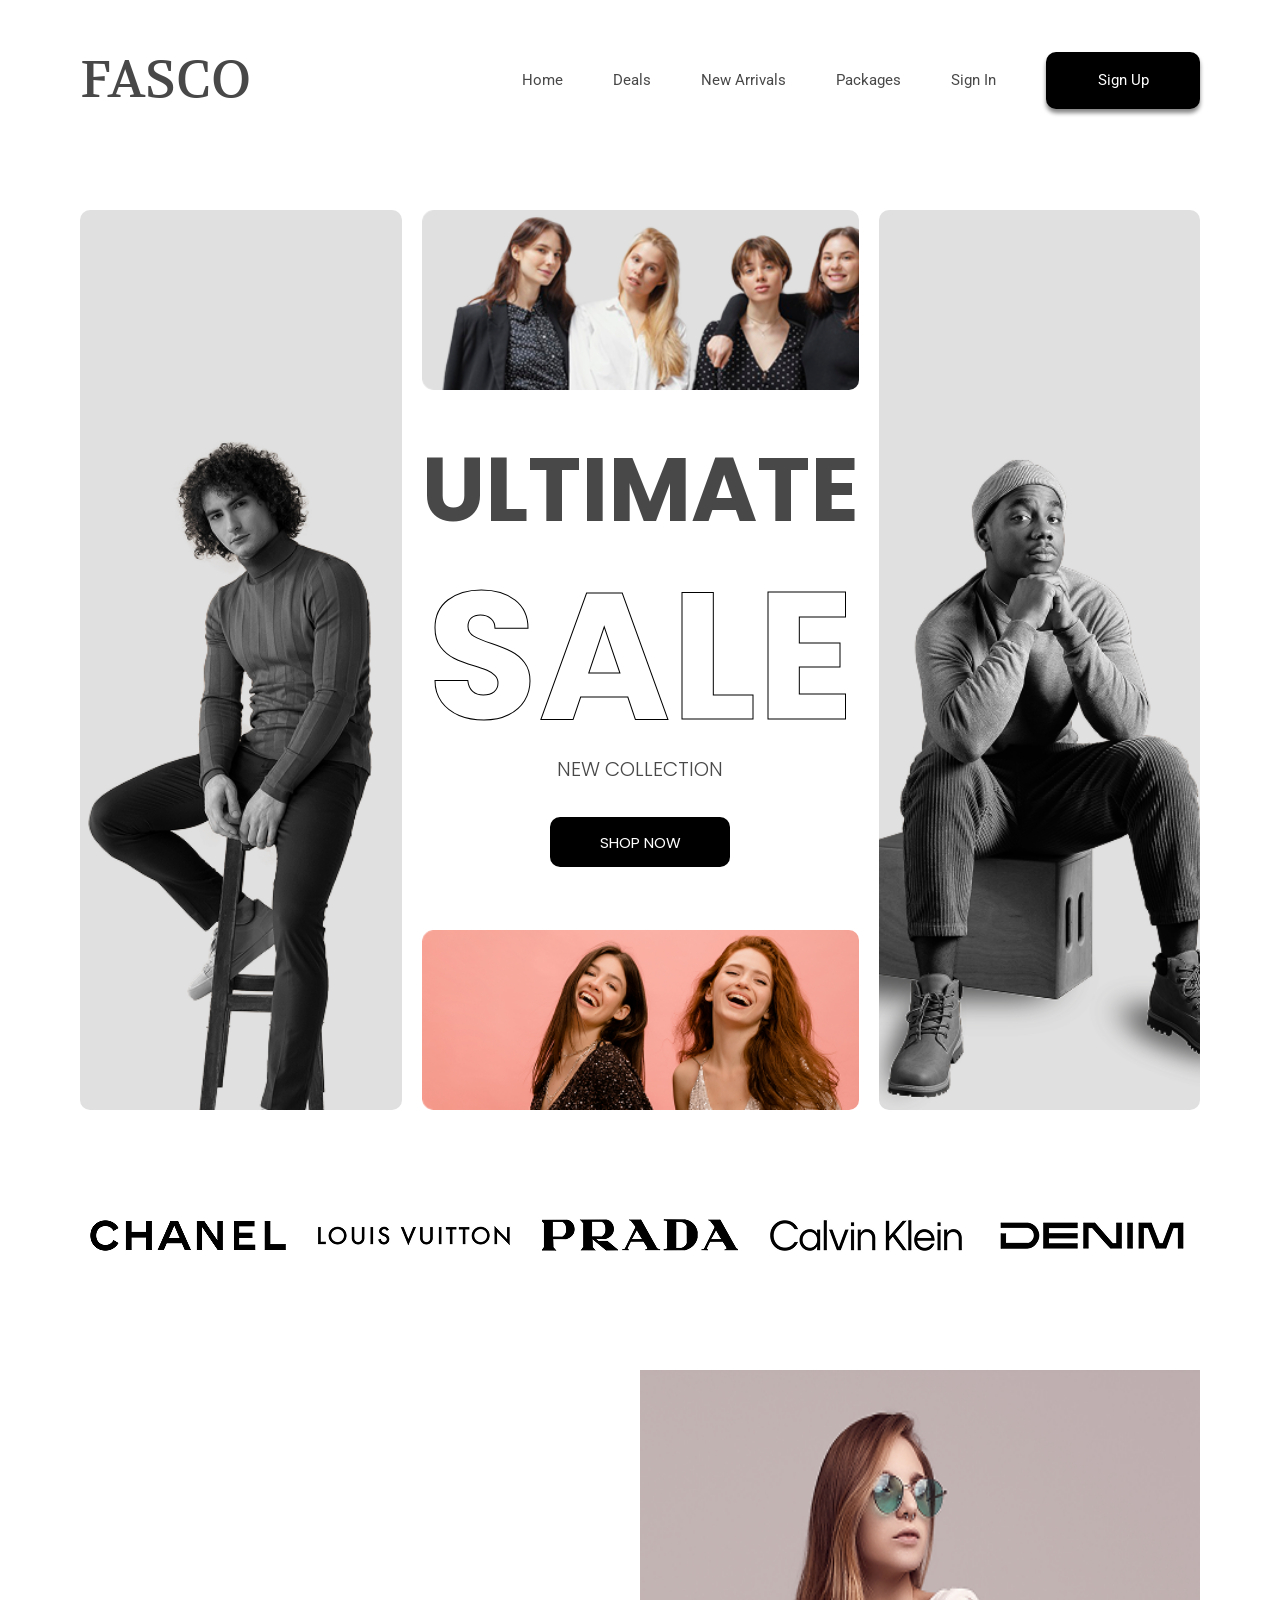
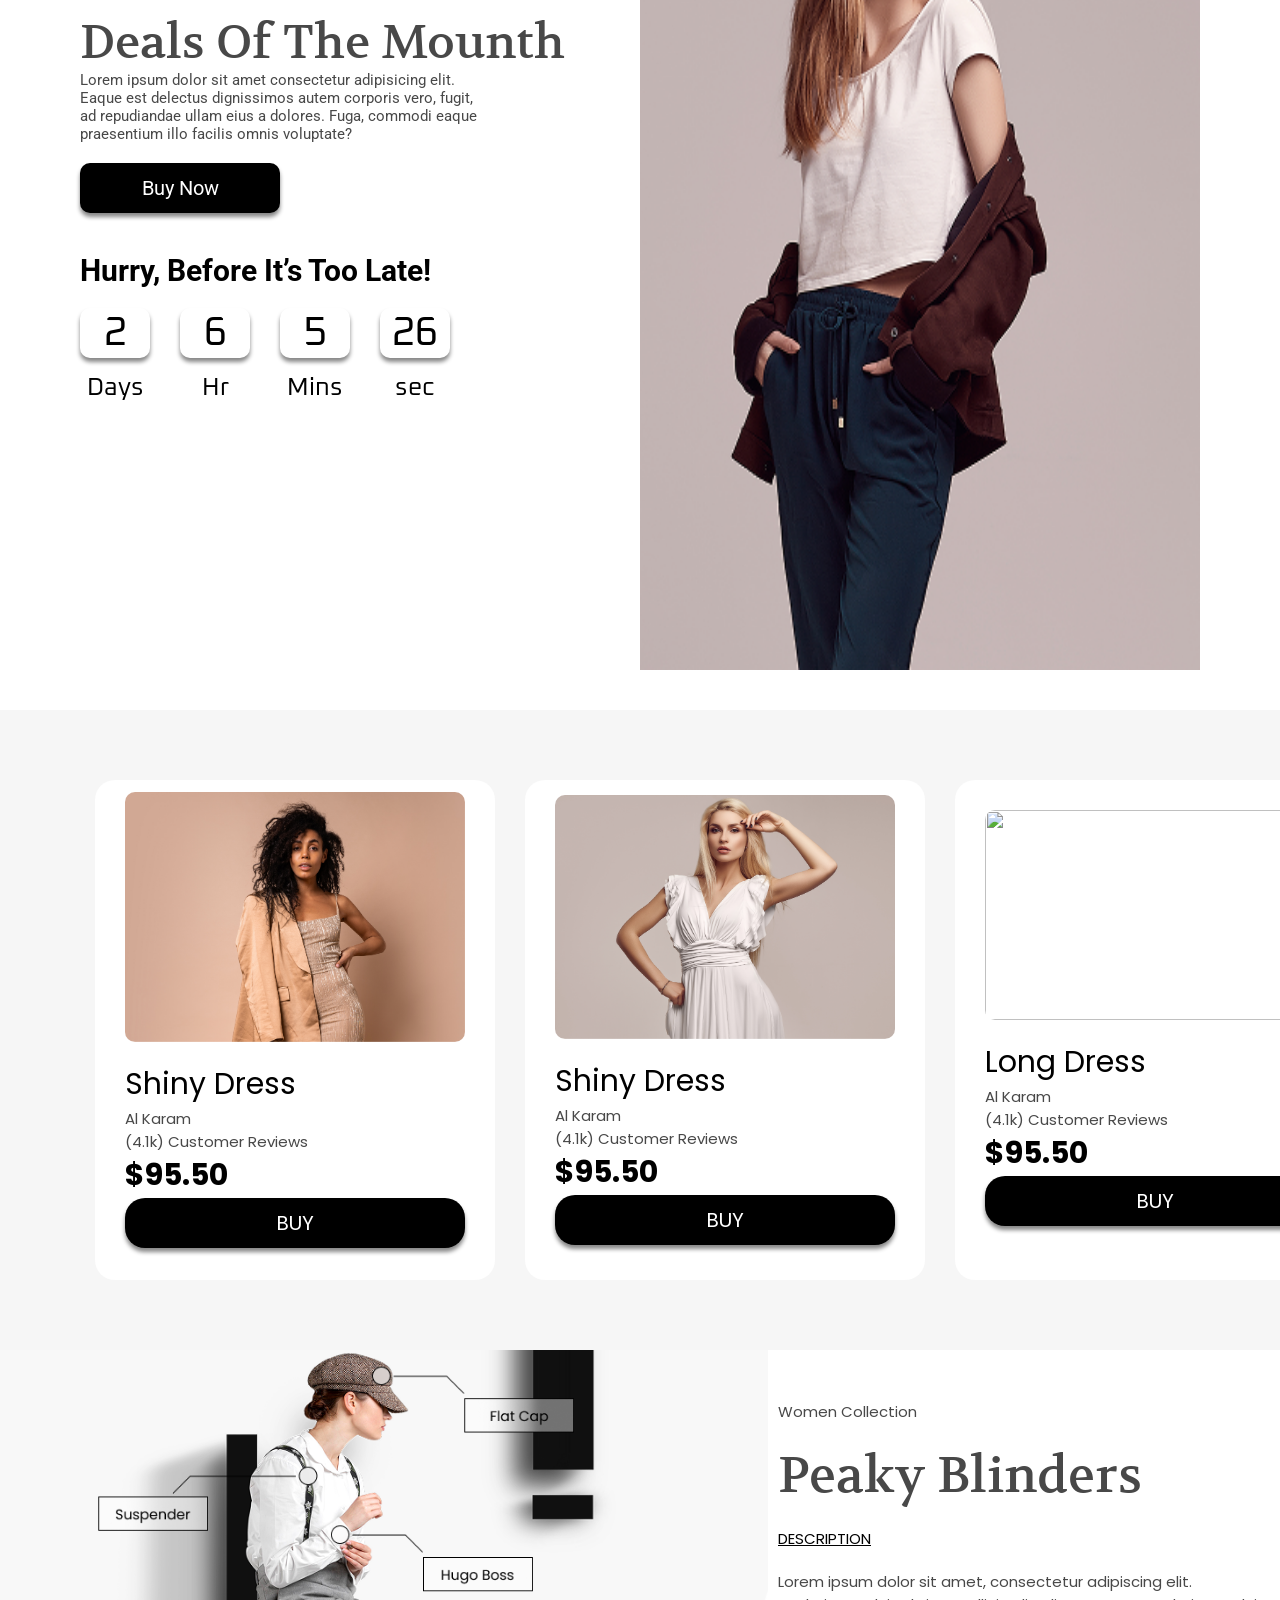
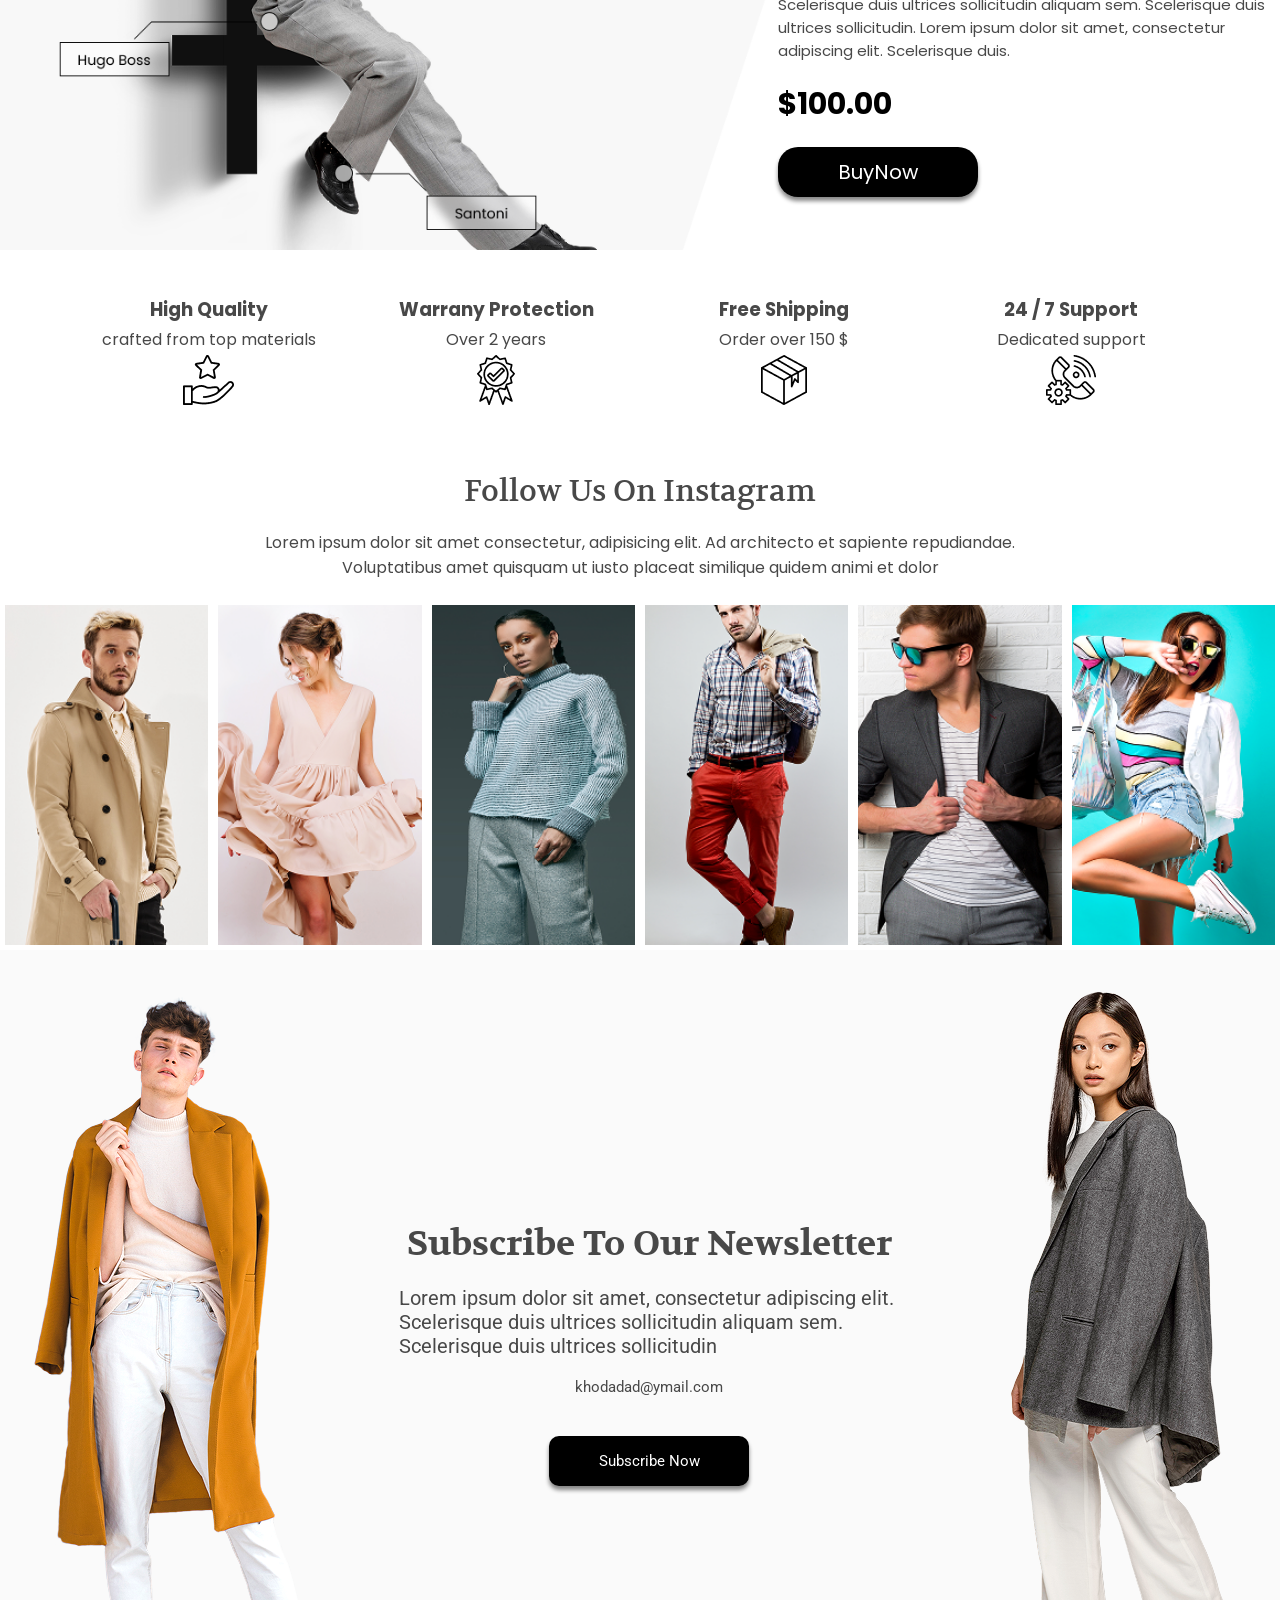
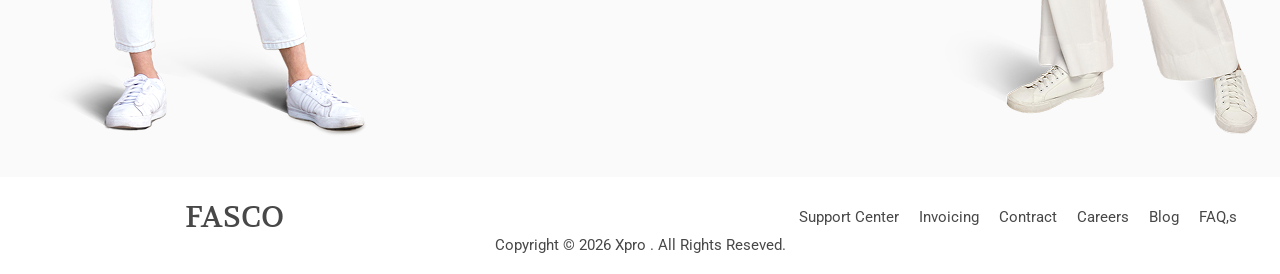
==== index.html @ bd31faf4 "Initial commit" ====
<!doctype html>
<html lang="en">
  <head>
    <meta charset="UTF-8" />
    <meta name="viewport" content="width=device-width, initial-scale=1.0" />
    <title>FASCO</title>
    <link rel="Icon" href="/img/icon/icon.png">
    <link rel="preconnect" href="https://fonts.googleapis.com" />
    <link rel="preconnect" href="https://fonts.gstatic.com" crossorigin />
    <link
      href="https://fonts.googleapis.com/css2?family=Volkhov:ital,wght@0,400;0,700;1,400;1,700&display=swap"
      rel="stylesheet"
    />
    <link rel="preconnect" href="https://fonts.googleapis.com" />
    <link rel="preconnect" href="https://fonts.gstatic.com" crossorigin />
    <link
      href="https://fonts.googleapis.com/css2?family=Roboto:ital,wght@0,100..900;1,100..900&family=Volkhov:ital,wght@0,400;0,700;1,400;1,700&display=swap"
      rel="stylesheet"
    />
    <link rel="preconnect" href="https://fonts.googleapis.com" />
    <link rel="preconnect" href="https://fonts.gstatic.com" crossorigin />
    <link
      href="https://fonts.googleapis.com/css2?family=Poppins:ital,wght@0,100;0,200;0,300;0,400;0,500;0,600;0,700;0,800;0,900;1,100;1,200;1,300;1,400;1,500;1,600;1,700;1,800;1,900&family=Roboto:ital,wght@0,100..900;1,100..900&family=Volkhov:ital,wght@0,400;0,700;1,400;1,700&display=swap"
      rel="stylesheet"
    />
    <link rel="preconnect" href="https://fonts.googleapis.com" />
    <link rel="preconnect" href="https://fonts.gstatic.com" crossorigin />
    <link
      href="https://fonts.googleapis.com/css2?family=Oxanium:wght@200..800&family=Poppins:ital,wght@0,100;0,200;0,300;0,400;0,500;0,600;0,700;0,800;0,900;1,100;1,200;1,300;1,400;1,500;1,600;1,700;1,800;1,900&family=Roboto:ital,wght@0,100..900;1,100..900&family=Volkhov:ital,wght@0,400;0,700;1,400;1,700&display=swap"
      rel="stylesheet"
    />
    <link rel="stylesheet" href="css/style.css" />
    <link rel="stylesheet" href="css/Respansive.css">
  </head>

  <body>
    <header class="Head-Top">
      <div class="icon-Text"><h2>FASCO</h2></div>

      <nav class="Menu">
       <ul>
         <li><a href="">Home</a></li>
         <li><a href="">Deals</a></li>
         <li><a href="">New Arrivals</a></li>
         <li><a href="">Packages</a></li>
         <li><a href="Login/SignIn.html">Sign In</a></li>
         <li><button class="Bt-Menu"><a href="Login/SignUp.html">Sign Up</a></button></li>
        </ul>
      </nav>
    </header>
    <!-- /////////////////end Header////////////// -->

    <section class="Collection">
      <div class="Item-1"></div>

      <div class="Item-2">
        <div class="pic-Collection-1"></div>
        <div class="Text-col">
          <h1>ultimate</h1>
          <h2>sale</h2>
          <h4>new collection</h4>
          <button class="bt-col"><a href="">shop now</a></button>
        </div>
        <div class="pic-Collection-2"></div>
      </div>
      <div class="Item-3"></div>
    </section>
    <!-- ///////////////////////end sec1/////////////////////////////// -->

    <section class="Branding">
      <div><img src="img/Picture/Branding/Branding(1).png" alt="" /></div>
      <div><img src="img/Picture/Branding/Branding(2).png" alt="" /></div>
      <div><img src="img/Picture/Branding/Branding(3).png" alt="" /></div>
      <div><img src="img/Picture/Branding/Branding(4).png" alt="" /></div>
      <div><img src="img/Picture/Branding/Branding(5).png" alt="" /></div>
    </section>
    <!-- /////////////////////////sec2//////////////////////////////////////////// -->

    <section class="Delay">
      <div class="Text-Sec3">
        <h3>Deals Of the mounth</h3>
        <p>
          Lorem ipsum dolor sit amet consectetur adipisicing elit. Eaque est
          delectus dignissimos autem corporis vero, fugit, ad repudiandae ullam
          eius a dolores. Fuga, commodi eaque praesentium illo facilis omnis
          voluptate?
        </p>
        <button><a href="">buy now</a></button>
        <!-- ///////////////////////// -->
        <div class="Free-shope">
          <h4>Hurry, Before It’s Too Late!</h4>
          <!-- ///////////////////////////////// -->
          <div class="number">
            <div class="time-box">
              <div class="value" id="days">02</div>
              <span class="lable">Days</span>
            </div>
            <!-- ////////////////////////////////// -->
            <div class="time-box">
              <div class="value" id="hours">06</div>
              <span class="lable">Hr</span>
            </div>
            <!-- ////////////////////////////////// -->
            <div class="time-box">
              <div class="value" id="minutes">05</div>
              <span class="lable">Mins</span>
            </div>
            <!-- ////////////////////////////////// -->
            <div class="time-box">
              <div class="value" id="seconds">30</div>
              <span class="lable">sec</span>
            </div>
            <!-- ///////////////////////////////// -->
          </div>
        </div>
      </div>
  <div class="slider">
        <figure>
            <img src="img/Picture/slider/slider1.png" alt="">
            <figcaption>30% OFF</figcaption>
        </figure>
        <figure>
            <img src="img/Picture/slider/slider2.png" alt="">
            <figcaption>35% OFF</figcaption>
        </figure>
        <figure>
            <img src="img/Picture/slider/slider3.png" alt="">
            <figcaption>25% OFF</figcaption>
        </figure>
    </div>
      </div>
    </section>

    <!-- ////////////////////////////end sec3/////////////////////// -->

    <div class="container">
      <div class="scroll">
        <figure class="card">
          <img src="img/Picture/container-pic/Images (1).png" alt="">
          <figcaption>
            <p>Shiny Dress</p>
            <span>Al Karam</span>
            <span>(4.1k) Customer Reviews</span>
            <h5>$95.50</h5>
            <button class="Bt-card">BUY</button>
          </figcaption>
        </figure>

        <figure class="card">
          <img src="img/Picture/container-pic/Images (2).png" alt="">
          <figcaption>
            <p>Shiny Dress</p>
            <span>Al Karam</span>
            <span>(4.1k) Customer Reviews</span>
            <h5>$95.50</h5>
            <button class="Bt-card">BUY</button>
          </figcaption>
        </figure>

        <figure class="card">
          <img src="img/Picture/container-pic/Images (3).png" alt="">
          <figcaption>
            <p>Long Dress</p>
            <span>Al Karam</span>
            <span>(4.1k) Customer Reviews</span>
            <h5>$95.50</h5>
            <button class="Bt-card">BUY</button>
          </figcaption>
        </figure>

        <figure class="card">
          <img src="img/Picture/container-pic/Images (4).png" alt="">
          <figcaption>
            <p>White Dress</p>
            <span>Al Karam</span>
            <span>(4.1k) Customer Reviews</span>
            <h5>$95.50</h5>
            <button class="Bt-card">BUY</button>
          </figcaption>
        </figure>

        <figure class="card">
          <img src="img/Picture/container-pic/Images (5).png" alt="">
          <figcaption>
            <p>Colorful Dress</p>
            <span>Al Karam</span>
            <span>(4.1k) Customer Reviews</span>
            <h5>$95.50</h5>
            <button class="Bt-card">BUY</button>
          </figcaption>
        </figure>

        <figure class="card">
          <img src="img/Picture/container-pic/Images (6).png" alt="">
          <figcaption>
            <p>Shiny Dress</p>
            <span>Al Karam</span>
            <span>(4.1k) Customer Reviews</span>
            <h5>$95.50</h5>
            <button class="Bt-card">BUY</button>  
          </figcaption>
        </figure>
        
      </div>      
    </div>
    <!-- //////////////////////////endsec4/////////////////////// -->
     <section class="Women-Collection">
      <figure><img src="img/Picture/Women-Collection/Peaky Blinders.png" alt=""></figure>
      <div>
        <p>Women Collection</p>
        <h3>Peaky Blinders</h3>
        <a href="">DESCRIPTION</a>
        <p>Lorem ipsum dolor sit amet, consectetur adipiscing elit. Scelerisque duis ultrices sollicitudin aliquam sem. Scelerisque duis ultrices sollicitudin. Lorem ipsum dolor sit amet, consectetur adipiscing elit. Scelerisque duis.</p>
        <h5>$100.00</h5>
        <button class="Bt-woman">BuyNow</button>
      </div>
     </section>
     <!-- ////////////////////////////////////////sec5//////////////////// -->
      <section class="Trust-Collection">
        <div>
          <h3>High Quality</h3>
          <span>crafted from top materials</span>
          <img src="img/Picture/Trust-Collection/icon (1).png" alt="">
        </div>

        <div>
          <h3>Warrany Protection</h3>
          <span>Over 2 years</span>
          <img src="img/Picture/Trust-Collection/icon (2).png" alt="">
        </div>
        
        <div>
          <h3>Free Shipping</h3>
          <span>Order over 150 $</span>
          <img src="img/Picture/Trust-Collection/img (3).png" alt="">
        </div>

        <div>
          <h3>24 / 7 Support</h3>
          <span>Dedicated support</span>
          <img src="img/Picture/Trust-Collection/img (4).png" alt="">
        </div>        
      </section>
    <!-- sec5//////////////////////////////////// -->
     
       <section class="Follow-US">
       <div class="Text">
        <h3>Follow Us On Instagram</h3>
        <p>Lorem ipsum dolor sit amet consectetur, adipisicing elit. Ad architecto et sapiente repudiandae. 
          Voluptatibus amet quisquam ut iusto placeat similique quidem animi et dolor</p>
       </div>
       <div class="slider">
        <figure><img src="img/Picture/Slider-Follow/image-1.png" alt=""></figure>
        <figure><img src="img/Picture/Slider-Follow/image-2.png" alt=""></figure>
        <figure><img src="img/Picture/Slider-Follow/image-3.png" alt=""></figure>
        <figure><img src="img/Picture/Slider-Follow/image-4.png" alt=""></figure>
        <figure><img src="img/Picture/Slider-Follow/image-5.png" alt=""></figure>
        <figure><img src="img/Picture/Slider-Follow/image-6.png" alt=""></figure>
       </div>
    </section>
    <!-- //////////////////////////////////////////////////////////////////////////////////////////////////// -->
     
      <div class="Subscribe">
        <figure><img src="img/Picture/Subscribe/image 2.png" alt=""></figure>
        <div class="text-center">
        <div class="text-sub">
          <h3>Subscribe To Our Newsletter</h3>
          <p>Lorem ipsum dolor sit amet, consectetur adipiscing elit. Scelerisque duis ultrices sollicitudin aliquam sem. Scelerisque duis ultrices sollicitudin </p>
          <span>khodadad@ymail.com</span>
          <button class="Bt-Sub"><a href="https://www.youtube.com">Subscribe Now</a></button>
        </div>
      </div>
      <figure><img src="img/Picture/Subscribe/image 3.png" alt=""></figure>
     </div>
     <footer>
      <div class="logo-li">
        <h3>FASCO</h3>
        <ul>
          <a href="">Support Center</a>
          <a href="">Invoicing</a>
          <a href="">Contract</a>
          <a href="">Careers</a>
          <a href="">Blog</a>
          <a href="">FAQ,s</a>
        </ul>
      </div>

      <div class="copy-right"><span>Copyright © 2026 Xpro . All Rights Reseved.</span></div>
     </footer>
  </body>
  <script src="js/style.js"></script>
</html>
---- css/style.css ----
* {
  margin: 0;
  padding: 0;
  box-sizing: border-box;
}
:root {
  --black-color: #000000;
  --gray-color: #484848;
  --gray-color-light: #48484852;
  --white-color: #ffff;
  --whiteDark-color: #fafafa;
  --BlueLighter-Color: #5b86e5;
}
body {
  width: 100%;
  height:100vh;
  animation: show 1s forwards;
}
.Head-Top {
  width: 100%;
  height: 100px;
  display: flex;
  justify-content: center;
  align-items: center;
  padding: 80px 80px;
  opacity: 0;
  animation: show 1s forwards;
  > .icon-Text {
    width: 30%;
    height: 100%;
    display: flex;
    justify-content: flex-start;
    align-items: center;
    > h2 {
      font-family: Volkhov;
      color: var(--gray-color);
      font-size: 52px;
      font-weight: lighter;
    }
  }

  > .Menu {
    width: 70%;
    height: 100%;
    display: flex;
    justify-content: flex-end;
    align-items: center;
    > ul {
      display: flex;
      justify-content: center;
      align-items: center;
      gap: 50px;
      li {
        list-style: none;
        > a {
          text-decoration: none;
          font-family: Roboto;
          color: var(--gray-color);
          text-transform: capitalize;
          font-size: 15px;
          transition: 0.4s;
          &:hover {
            color: var(--black-color);
          }
        }

        .Bt-Menu {
          width: 154px;
          height: 57px;
          border-radius: 10px;
          background-color: var(--black-color);
          color: var(--white-color);
          border: none;
          box-shadow: 0 4px 4px 0 rgba(0, 0, 0, 0.479);
          transition: 0.4s;
          cursor: pointer;
          &:hover {
            transform: translateY(-5px);
          }
          > a {
            font-family: Roboto;
            font-size: 15px;
            text-decoration: none;
            color: var(--white-color);
            text-transform: capitalize;
          }
        }
      }
    }
  }
}
/* ///////////////////////End Header /////////////////////// */
.Collection {
  width: 100%;
  height: 100%;
  display: grid;
  grid-template-columns: 1fr 1.3fr 1fr;
  padding: 0 80px;
  margin: 50px 0;
  gap: 20px;

  > .Item-1 {
    width: 100%;
    height: 100%;
    border-radius: 10px;
    background-image: url(/img/Picture/Collection/image\ 277.png);
    background-position: center;
    background-repeat: no-repeat;
    background-size: cover;
  }
  /* /////////////////// */
  > .Item-2 {
    display: flex;
    justify-content: space-between;
    align-items: center;
    flex-direction: column;
    width: 100%;
    height: 100%;
    > .pic-Collection-1 {
      width: 100%;
      height: 20%;
      border-radius: 10px;
      background-image: url(/img/Picture/Collection/image\ 276.png);
      background-size: cover;
      background-repeat: no-repeat;
    }
    > .Text-col {
      width: 100%;
      height: 60%;
      text-transform: uppercase;
      font-family: Poppins;
      display: flex;
      justify-content: space-evenly;
      align-items: center;
      flex-direction: column;

      > h1 {
        font-size: 90px;
        color: var(--gray-color);
      }
      > h2 {
        font-size: 180px;
        color: transparent;
        -webkit-text-stroke: 1px var(--black-color);
        text-decoration: none;
        margin: -70px 0;
      }
      > h4 {
        font-size: 20px;
        color: var(--gray-color);
        font-weight: 300;
      }

      > .bt-col {
        width: 180px;
        height: 50px;
        border-radius: 10px;
        background-color: var(--black-color);
        border: none;
        margin-bottom: 30px;
        cursor: pointer;
        transition: 0.4s;
        &:hover {
          transform: translateY(-5px);
        }

        > a {
          text-decoration: none;
          color: var(--white-color);
          font-family: Poppins;
          text-transform: uppercase;
          font-size: 15px;
        }
      }
    }
    > .pic-Collection-2 {
      width: 100%;
      height: 20%;
      border-radius: 10px;
      background-image: url(/img/Picture/Collection/image\ 279.png);
      background-size: cover;
      background-repeat: no-repeat;
    }
  }
  /* ////////////// */
  > .Item-3 {
    width: 100%;
    height: 100%;
    border-radius: 10px;
    background-image: url(/img/Picture/Collection/image\ 278.png);
    background-position: center;
    background-repeat: no-repeat;
    background-size: cover;
    background-attachment: fixed;
  }
}
/* ///////////////end sec1 ////////////////////// */

.Branding {
  width: 100%;
  height: 150px;
  display: flex;
  justify-content: space-between;
  align-items: center;
  gap: 10px;
  padding: 0 80px;
  margin: 50px 0;
  > div {
    width: 100%;
    height: 100px;
    display: flex;
    justify-content: center;
    align-items: center;
    overflow: hidden;
    border-radius: 10px;
    transition: 0.4s;
    &:hover {
      transform: translateY(-10px);
    }
    > img {
      object-fit: cover;
    }
  }
}
/* /////////////////////swc2/////////////////////// */
.Delay {
  width: 100%;
  height: 100vh;
  padding: 0 80px;
  margin: 50px 0;
  display: grid;
  grid-template-columns: 1fr 1fr;
  > .Text-Sec3 {
    display: flex;
    flex-direction: column;
    justify-content: center;
    align-items: flex-start;
    > h3 {
      font-family: Volkhov;
      font-size: 47px;
      font-weight: lighter;
      color: var(--gray-color);
      text-transform: capitalize;
    }
    > p {
      font-family: Roboto;
      font-size: 15px;
      color: var(--gray-color);
      width: 400px;
    }
    > button {
      width: 200px;
      height: 50px;
      background-color: var(--black-color);
      border-radius: 10px;
      box-shadow: 0 4px 4px rgba(0, 0, 0, 0.473);
      border: none;
      margin: 20px 0;
      transition: 0.4s;
      cursor: pointer;
      &:hover {
        transform: translateY(-5px);
      }
      > a {
        color: white;
        text-decoration: none;
        font-family: Roboto;
        font-size: 20px;
        text-transform: capitalize;
      }
    }
    > .Free-shope {
      > h4 {
        font-family: Roboto;
        font-size: 30px;
        margin: 20px 0;
        font-weight: bold;
      }
      > .number {
        width: 100%;
        height: 100px;
        display: flex;
        justify-content: flex-start;
        align-items: center;
        gap: 30px;
        > .time-box {
          text-align: center;
          font-size: 40px;
          font-family: Oxanium;
          > .value {
            width: 70px;
            height: 50px;
            box-shadow: 0 4px 4px rgba(0, 0, 0, 0.473);
            border-radius: 10px;
          }
          > .lable {
            font-size: 25px;
          }
        }
      }
    }
  }

  /* //////////////////////////////////// */
  > .slider {
    width: 100%;
    height: 100%;
    margin: 100px auto;
    position: relative;
    overflow: hidden;
    margin: 10px 0;
    
    > figure {
      width: 100%;
      height: 100%;
      position: absolute;
      overflow: hidden;
      &:nth-of-type(1) {
        animation: img1 linear infinite 15s;
      }
      &:nth-of-type(2) {
        animation: img2 linear infinite 15s;
      }
      &:nth-of-type(3) {
        animation: img3 linear infinite 15s;
      }
      > img {
        width: 100%;
        height: 100%;
        object-fit: unset;
      }
      > figcaption {
        width: 100%;
        height: 100%;
        top: 0;
        position: absolute;
        color: var(--white-color);
        background-color: var(--gray-color-light);
        font-family: Arial, "Helvetica Neue", Helvetica, sans-serif;
        text-transform: capitalize;
        font-size: 100px;
        display: flex;
        justify-content: center;
        align-items: center;
        transition: 1s all;
        opacity: 0;
        &:hover{
          opacity: 1;
        }
      }
    }
  }
}
/* ////////////////////////////////endsec3///////////////////////////////// */

.container {
  width: 100%;
  background-color: rgba(245, 245, 245, 0.849);
  overflow: hidden;
  padding: 20px 0;
  .scroll {
    display: flex;
    width: max-content;
    animation: scroll 15s linear infinite alternate;
    padding: 0 80px;
    margin: 50px 0;
    &:hover {
      animation-play-state: paused;
    }
    > .card {
      width: 400px;
      height: 500px;
      background-color: var(--white-color);
      color: var(--white-color);
      border-radius: 20px;
      font-size: 25px;
      margin: 0 15px;
      display: flex;
      justify-content: center;
      align-items: center;
      flex-direction: column;
      overflow: hidden;
      padding: 30px;
      transition: 0.4s;
      &:hover {
        transform:scale(1.08);
      }

      > img {
        object-fit: cover;
        width: 100%;
        height: 100%;
        border-radius: 10px;
        cursor: pointer;
      }
      > figcaption {
        width: 100%;
        height: 100%;
        left: 0;
        bottom: 0px;
        color: var(--black-color);
        font-family: Arial, "Helvetica Neue", Helvetica, sans-serif;
        text-transform: capitalize;
        font-size: 20px;
        transition: 1s all;
        padding: 20px 0;
        font-family: Poppins;
        display: flex;
        flex-direction: column;
        > span {
          font-size: 15px;
          color: var(--gray-color);
        }
        > p {
          font-weight: 400;
          font-size: 30px;
        }
        > h5 {
          font-size: 30px;
        }
        > .Bt-card {
          width: 100%;
          height: 50px;
          padding: 20px 0;
          display: flex;
          justify-content: center;
          align-items: center;
          text-align: center;
          background-color: var(--black-color);
          color: var(--white-color);
          border-radius: 20px;
          font-family: Poppins;
          font-size: 20px;
          cursor: pointer;
          border: none;
          box-shadow: 0 4px 4px rgba(0, 0, 0, 0.473);
          transition: 0.4s;
          &:hover {
            transform: translateY(-5px);
          }
        }
      }
    }
  }
}
/* ///////////////////////end sec4///////////////////// */

.Women-Collection {
  width: 100%;
  height: 500px;
  display: flex;
  justify-content: center;
  align-items: center;
  flex-direction: row;
  > figure {
    width: 60%;
    height: 100%;
    overflow: hidden;
    > img {
      object-fit: cover;
      width: 100%;
      height: 100%;
    }
  }
  > div {
    width: 40%;
    height: 100%;
    font-family: Poppins;
    padding: 50px 10px;
    display: flex;
    justify-content: flex-start;
    align-items: flex-start;
    flex-direction: column;
    gap: 20px;
    > p {
      font-size: 15px;
      color: var(--gray-color);
    }
    > h3 {
      font-family: Volkhov;
      font-size: 50px;
      color: var(--gray-color);
      font-weight: 400;
    }
    > a {
      font-size: 15px;
      color: var(--black-color);
    }
    > h5 {
      font-size: 30px;
    }
    > .Bt-woman {
      width: 200px;
      height: 50px;
      padding: 20px 0;
      display: flex;
      justify-content: center;
      align-items: center;
      text-align: center;
      background-color: var(--black-color);
      color: var(--white-color);
      border-radius: 20px;
      font-family: Poppins;
      font-size: 20px;
      cursor: pointer;
      border: none;
      box-shadow: 0 4px 4px rgba(0, 0, 0, 0.473);
      transition: 0.4s;
      &:hover {
        transform: translateY(-5px);
      }
    }
  }
}
/* ////////////////////sec5/////////////////////// */
.Trust-Collection {
  width: 100%;
  height: 100px;
  padding: 0 80px;
  margin: 50px 0;
  display: flex;
  justify-content: center;
  align-items: center;
  gap: 30px;

  > div {
    width: 100%;
    height: 100%;
    display: flex;
    justify-content: center;
    align-items: center;
    flex-direction: column;
    gap: 3px;
    font-family: Poppins;
    color: var(--gray-color);
  }
}
/* //////////////////////endsec6/////////////////// */
.Follow-US {
  width: 100%;
  height: 500px;
  display: flex;
  flex-direction: column;
  display: flex;
  justify-content: center;
  align-items: center;
  overflow: hidden;
  > .Text {
    width: 100%;
    height: 30%;
    display: flex;
    justify-content: center;
    align-items: center;
    flex-direction: column;
    font-family: Poppins;
    color: var(--gray-color);
    gap: 20px;
    > h3 {
      font-size: 30px;
      font-weight: 400;
      font-family: Volkhov;
    }
    > p {
      width: 800px;
      text-align: center;
    }
  }
  > .slider {
    width: 100%;
    height: 70%;
    display: flex;
    justify-content: center;
    align-items: center;

    > figure {
      width: 100%;
      height: 100%;
      padding: 5px;
      border-radius: 10px;
      overflow: hidden;
      > img {
        object-fit: cover;
        width: 100%;
        height: 100%;
        transition: 0.4s ease-in-out;
        &:hover {
          scale: 1.1;
        }
      }
    }
  }
}
/* /////////////////////////////////////////////// */

.Subscribe {
  width: 100%;
  height: auto;
  background-color: var(--whiteDark-color);
  display: grid;
  grid-template-columns: 0.5fr 1.3fr 0.5fr;
  padding: 40px 20px;
  
    
  > figure {
    width: 100%;
    height: 100%;
    display: flex;
    justify-content: center;
    align-items: center;

    img {
      object-fit: cover;
    }
  }
  > .text-center {
    width: 100%;
    height: 100%;
    display: flex;
    justify-content: center;
    align-items: center;
    flex-direction: column;
    .text-sub {
      width: 100%;
      height: auto;
      display: flex;
      justify-content: center;
      align-items: center;
      flex-direction: column;
      gap: 20px;
      color: var(--gray-color);
      > h3 {
        font-family: Volkhov;
        font-size: 35px;
      }
      > p {
        font-size: 20px;
        font-family: Roboto;
        width: 500px;
        text-align: left;
      }
      > span {
        font-family: Roboto;
        font-size: 15px;
      }
      > .Bt-Sub {
        width: 200px;
        height: 50px;
        background-color: var(--black-color);
        border-radius: 10px;
        box-shadow: 0 4px 4px rgba(0, 0, 0, 0.473);
        border: none;
        margin: 20px 0;
        transition: 0.4s;
        cursor: pointer;
        &:hover {
          transform: translateY(-5px);
        }
        > a {
          color: white;
          text-decoration: none;
          font-family: Roboto;
          font-size: 15px;
          text-transform: capitalize;
        }
      }
    }
  }
}
footer {
    width:100%;
    height:auto;
    padding:20px 0;
  > .logo-li {
    width: 100%;
    height: 50%;
    display: flex;
    justify-content: space-evenly;
    align-items: center;
    > h3 {
      width: 30%;
      height: 100%;
      font-family: Volkhov;
      color: var(--gray-color);
      font-size: 30px;
      font-weight: lighter;
      display: flex;
      justify-content: center;
      align-items: center;
    }
    ul {
      width: 60%;
      height: 100%;
      display: flex;
      justify-content: flex-end;
      align-items: center;
      gap: 20px;
      > a {
        text-decoration: none;
        color: var(--gray-color);
        font-family: Roboto;
        font-size: 15px;
        transition: 0.4s;
        &:hover {
          color: var(--black-color);
        }
      }
    }
  }
  > .copy-right {
    width: 100%;
    height: 50%;
    display: flex;
    justify-content: center;
    align-items: center;
    font-family: Roboto;
    font-size: 15px;
    color: var(--gray-color);
  }
}

/* animation////////////////////////////////// */

@keyframes img1 {
  0%,
  31% {
    left: 0;
  }
  35% {
    left: 100%;
  }
  35.0000000001%,
  96% {
    left: -100%;
  }
  100% {
    left: 0%;
  }
}

@keyframes img2 {
  0%,
  31% {
    left: -100%;
  }
  35%,
  64% {
    left: 0;
  }
  68% {
    left: 100%;
  }
  68.00000001%,
  100% {
    left: -100%;
  }
}

@keyframes img3 {
  0%,
  64% {
    left: -100%;
  }
  68%,
  96% {
    left: 0%;
  }
  100% {
    left: 100%;
  }
}

@keyframes show {
  from {
    opacity: 0;
    transform: translateY(20px);
  }
  to {
    opacity: 1;
    transform: translateY(0);
  }
}
/* ///////////////////// */
@keyframes scroll {
  0% {
    transform: translateX(0);
  }
  100% {
    transform: translateX(-50%);
  }
}
/* ////////////////////////////////////////////////////////////////////////////////////////////////////////// */
/* /SignIn/ */
.box-sign-in {
  width: 100%;
  height: 100vh;
  background-color: var(--white-color);
  display: flex;
  justify-content: center;
  align-items: center;
  padding: 50px;
  > .SignIn {
    width:100%;
    height:100%;
    background-color: var(--whiteDark-color);
    box-shadow: 0 4px 4px 2px var(--gray-color);
    border-radius: 20px;
    overflow: hidden;
    display: flex;
    flex-direction: row;
    justify-content: space-between;
    align-items: center;
    > .picture {
      width: 45%;
      height: 100%;
      background-image: url(/img/Picture/Login/image/Sign-In.jpg);
      background-position: top;
      background-repeat: no-repeat;
      background-size: cover;
    }
    > .list-Sign-In {
      width: 55%;
      height: 100%;
      padding: 30px;
      > .text-list {
        width: 100%;
        height: 100%;
        > .text {
          width: 100%;
          height: 20%;
          display: flex;
          justify-content: space-between;
          align-items: self-start;
          flex-direction: column;
          padding: 0 15px;
          color: var(--gray-color);
          font-family: Volkhov;
          > h3 {
            font-size: 50px;
            font-weight: 400;
          }
          > p {
            font-size: 20px;
            font-weight: 400;
          }
        }
        > .sign-By {
          width: 100%;
          height: 10%;
          display: flex;
          justify-content: space-evenly;
          align-items: center;
          padding: 5px;
          > .Bt-Sign {
            width:100% !important;
            height: 100%;
            border: 1px solid var(--BlueLighter-Color);
            display: flex;
            justify-content: center;
            align-items: center;
            text-decoration: none;
            font-family: Poppins;
            color: black;
            border-radius: 10px;
            background-color: var(--whiteDark-color);
            > span {
              display: flex;
              justify-content: center;
              align-items: center;
              > img {
                transition: 0.4s ease-in-out;
              }
              &:hover {
                > img {
                  transform: translateY(-5px);
                }
              }
            }
          }
        }
        > .text-Or {
          width: 100%;
          height: 10%;
          display: flex;
          justify-content: center;
          align-items: center;
          font-size: 30px;
          font-family: Poppins;
          font-weight: bold;
          color: var(--gray-color);
        }
        > .input-text {
          width: 100%;
          height: 30%;
          display: flex;
          justify-content: space-evenly;
          align-items: center;
          flex-direction: column;
          gap: 20px;
          > .type-In {
            width: 80%;
            height: 50px;
            border: none;
            outline: none;
            border-bottom: 2px solid var(--gray-color);
            border-radius: 10px;
            padding: 5px;
            transition: 0.4s ease-in-out;
            &:focus {
              border-bottom: 2px solid var(--BlueLighter-Color);
            }
          }
        }
        > .input-button {
          width: 100%;
          height: 25%;
          display: flex;
          justify-content: center;
          align-items: center;
          flex-direction: column;
          gap: 10px;
          * {
            display: flex;
            justify-content: center;
            align-items: center;
            text-decoration: none;
            font-family: Poppins;
          }
          > .Bt-send {
            width: 80%;
            height: 50px;
            border: 1px solid var(--black-color);
            border-radius: 10px;
            background-color: var(--whiteDark-color);
            color: var(--black-color);
            transition: 0.4s ease-in-out;
            &:hover {
              background-color: var(--black-color);
              color: var(--white-color);
            }
          }

          > .Bt-Rigister {
            width: 80%;
            height: 50px;
            border: 1px solid var(--BlueLighter-Color);
            background-color: var(--whiteDark-color);
            border-radius: 10px;
            color: var(--BlueLighter-Color);
            transition: 0.4s ease-in-out;
            &:hover {
              background-color: var(--BlueLighter-Color);
              color: var(--white-color);
            }
          }
          > .txt-frogetpass {
            width: 80%;
            display: flex;
            justify-content: flex-end;
            align-items: center;
            font-size: 15px;
            > a {
              color: var(--BlueLighter-Color);
            }
          }
        }
      }
    }
  }
}
/* ////end//////// */
/* /signUp/ */
.box-sign-Up {
  width: 100%;
  height: 100vh;
  background-color: var(--white-color);
  display: flex;
  justify-content: center;
  align-items: center;
  > .SignUp {
    width: 90%;
    height: 90%;
    background-color: var(--whiteDark-color);
    box-shadow: 0 4px 4px 2px var(--gray-color);
    border-radius: 20px;
    overflow: hidden;
    display: flex;
    flex-direction: row;
    justify-content: space-between;
    align-items: center;
    > .picture {
      width: 45%;
      height: 100%;
      background-image: url(/img/Picture/Login/image/Sign-Up.jpg);
      background-position: top;
      background-repeat: no-repeat;
      background-size: cover;
    }
    > .list-Sign-Up {
      width: 55%;
      height: 100%;
      padding: 30px;
      > .text-list-Up {
        width: 100%;
        height: 100%;
        > .text-Up {
          width: 100%;
          height: 20%;
          display: flex;
          justify-content: space-between;
          align-items: self-start;
          flex-direction: column;
          padding: 0 15px;
          color: var(--black-color);
          font-family: Volkhov;
          > h3 {
            font-size: 50px;
            font-weight: 400;
          }
          > p {
            font-size: 20px;
            font-weight: 400;
          }
        }
        /* ///////////////// */
        > .sign-By-Up {
          width: 100%;
          height: 10%;
          display: flex;
          justify-content: space-evenly;
          align-items: center;
          padding: 5px;
          > .Bt-Sign-Up {
            width: 300px;
            height: 100%;
            border: 1px solid var(--BlueLighter-Color);
            display: flex;
            justify-content: center;
            align-items: center;
            text-decoration: none;
            font-family: Poppins;
            color: black;
            border-radius: 10px;
            background-color: var(--whiteDark-color);
            > span {
              display: flex;
              justify-content: center;
              align-items: center;
              > img {
                transition: 0.4s ease-in-out;
              }
              &:hover {
                > img {
                  transform: translateY(-5px);
                }
              }
            }
          }
        }
        /* ////////////// */
        > .text-Or-Up {
          width: 100%;
          height: 10%;
          display: flex;
          justify-content: center;
          align-items: center;
          font-size: 30px;
          font-family: Poppins;
          font-weight: bold;
          color: var(--gray-color);
        }
        /* //////////// */
        > .input-text-Up {
          width: 100%;
          height: 30%;
          display: grid;
          grid-template-columns: auto auto;
          align-content: center;
          justify-content: center;
          align-items: center;
          gap: 20px;
          > .type-Up {
            width: 300px;
            height: 50px;
            border: none;
            outline: none;
            border-bottom: 2px solid var(--gray-color);
            border-radius: 10px;
            padding: 5px;
            transition: 0.4s ease-in-out;
            &:focus {
              border-bottom: 2px solid var(--BlueLighter-Color);
            }
          }
        }
        /* //////////////// */
        > .input-button-Up {
          width: 100%;
          height: 25%;
          display: flex;
          justify-content: center;
          align-items: center;
          flex-direction: column;
          gap: 10px;
          * {
            display: flex;
            justify-content: center;
            align-items: center;
            text-decoration: none;
            font-family: Poppins;
          }
          > .Bt-send-Up {
            width: 80%;
            height: 50px;
            border: 1px solid black;
            border-radius: 10px;
            background-color: var(--black-color);
            color: var(--white-color);
            transition: 0.4s ease-in-out;
            &:hover {
              background-color: var(--whiteDark-color);
              color: var(--black-color);
            }
          }

          > .Bt-Rigister-Up {
            width: 80%;
            height: 50px;
            border: 1px solid var(--BlueLighter-Color);
            background-color: var(--whiteDark-color);
            border-radius: 10px;
            color: var(--BlueLighter-Color);
            transition: 0.4s ease-in-out;
            &:hover {
              background-color: var(--BlueLighter-Color);
              color: var(--white-color);
            }
          }
          > .txt-frogetpass-Up {
            width: 80%;
            display: flex;
            justify-content: center;
            align-items: center;
            font-size: 15px;
            > a {
              color: var(--BlueLighter-Color);
            }
          }
        }
      }
    }
  }
}
---- css/Respansive.css ----
/* ===========================================
                TABLET
=========================================== */

@media (max-width:992px){

/* ////////////////// Header ////////////////// */
  .Head-Top{
    height:auto;
    padding:25px 35px;
    flex-direction:column;
    gap:25px;

    >.icon-Text{

      width:100%;
      justify-content:center;

    }

    >.Menu{

      width:100%;
      justify-content:center;

      >ul{

        flex-wrap:wrap;
        justify-content:center;
        gap:20px;

      }

    }

  }

  /* ////////////////// Collection ////////////////// */

  .Collection{

    height:auto;
    grid-template-columns:1fr;
    padding:35px;
    gap:25px;

    >.Item-1,
    >.Item-3{

      height:500px;
      background-attachment:scroll;

    }

    >.Item-2{

      gap:20px;

      >.pic-Collection-1,
      >.pic-Collection-2{

        height:180px;

      }

      >.Text-col{

        height:auto;
        gap:18px;

        >h1{

          font-size:70px;

        }

        >h2{

          font-size:120px;
          margin:0;

        }

      }

    }

  }

  /* ////////////////// Branding ////////////////// */

  .Branding{

    height:auto;
    padding:30px;
    justify-content:center;
    flex-wrap:wrap;

    >div{

      width:220px;
      height:100px;

      >img{

        max-width:80%;

      }

    }

  }

  /* ////////////////// Delay ////////////////// */

  .Delay{

    height:auto;
    grid-template-columns:1fr;
    padding:35px;
    gap:40px;

    >.Text-Sec3{

      align-items:center;
      text-align:center;

      >p{

        width:100%;

      }

    }

    >.slider{

      height:500px;
      margin:0;

      figure{

        figcaption{

          width:120px;
          height:120px;
          font-size:35px;

        }

      }

    }

  }

}


/* ===========================================
                MOBILE
=========================================== */

@media (max-width:768px){

  /* ////////////////// Header ////////////////// */

  .Head-Top{

    padding:20px;

    >.icon-Text{

      >h2{

        font-size:40px;

      }

    }

    >.Menu{

      >ul{

        flex-direction:column;
        gap:18px;

        >.Bt-Menu{

          width:180px;

        }

      }

    }

  }

  /* ////////////////// Collection ////////////////// */

  .Collection{

    padding:20px;

    >.Item-1,
    >.Item-3{

      height:320px;

    }

    >.Item-2{

      justify-content:center;

      >.pic-Collection-1,
      >.pic-Collection-2{

        display:none;

      }

      >.Text-col{

        padding:20px 0;

        >h1{

          font-size:45px;

        }

        >h2{

          font-size:75px;

        }

        >h4{

          font-size:18px;

        }

        >.bt-col{

          margin-top:10px;

        }

      }

    }

  }

  /* ////////////////// Branding ////////////////// */

  .Branding{

    padding:20px;
    gap:20px;

    >div{

      width:45%;
      height:80px;

    }

  }

  /* ////////////////// Delay ////////////////// */

  .Delay{

    padding:20px;

    >.Text-Sec3{

      >h3{

        font-size:36px;

      }

      >.Free-shope{

        >.number{

          justify-content:center;
          flex-wrap:wrap;
          gap:15px;

        }

      }

    }

    >.slider{

      height:360px;

      figure{

        figcaption{

          width:90px;
          height:90px;
          font-size:25px;

        }

      }

    }

  }

}


/* ===========================================
            SMALL MOBILE
=========================================== */

@media (max-width:480px){

  /* ////////////////// Header ////////////////// */

  .Head-Top{

    padding:15px;

    >.icon-Text{

      >h2{

        font-size:32px;

      }

    }

    >.Menu{

      >ul{

        >a{

          font-size:14px;

        }

      }

    }

  }

  /* ////////////////// Collection ////////////////// */

  .Collection{

    padding:15px;

    >.Item-1,
    >.Item-3{

      height:230px;

    }

    >.Item-2{

      >.Text-col{

        >h1{

          font-size:32px;

        }

        >h2{

          font-size:55px;

        }

        >h4{

          font-size:15px;

        }

        >.bt-col{

          width:150px;

        }

      }

    }

  }

  /* ////////////////// Branding ////////////////// */

  .Branding{

    flex-direction:column;

    >div{

      width:100%;

    }

  }

  /* ////////////////// Delay ////////////////// */

  .Delay{

    padding:15px;

    >.Text-Sec3{

      >h3{

        font-size:28px;

      }

      >.Free-shope{

        >h4{

          font-size:24px;

        }

        >.number{

          gap:10px;

          >.time-box{

            font-size:24px;

            >.value{

              width:55px;
              height:45px;

            }

            >.lable{

              font-size:16px;

            }

          }

        }

      }

    }

    >.slider{

      height:260px;

    }

  }

}
/* ===========================================
                TABLET
=========================================== */

@media (max-width:992px){

  /* ////////////////// CARD ////////////////// */

  .cuntainer{

    overflow-x:auto;

    >.scroll{

      padding:30px;

      >.card{

        width:320px;
        height:470px;

      }

    }

  }

  /* ////////////////// WOMEN ////////////////// */

  .Women-Collection{

    height:auto;
    flex-direction:column;

    >figure{

      width:100%;

    }

    >div{

      width:100%;
      padding:40px;

    }

  }

  /* ////////////////// TRUST ////////////////// */

  .Trust{

    height:auto;
    padding:30px;
    display:grid;
    grid-template-columns:repeat(2,1fr);
    gap:25px;

    >div{

      padding:20px;
      border-radius:15px;

    }

  }

  /* ////////////////// FOLLOW ////////////////// */

  .Follow-US{

    height:auto;
    padding:30px 0;

    >.Text{

      height:auto;
      margin-bottom:30px;

      >p{

        width:90%;

      }

    }

    >.slider{

      display:grid;
      grid-template-columns:repeat(3,1fr);
      gap:10px;
      padding:20px;

    }

  }

  /* ////////////////// SUBSCRIBE ////////////////// */

  .Subscribe{

    grid-template-columns:1fr;
    gap:30px;
    text-align:center;

    >figure{

      display:flex;
      justify-content:center;

    }

    >.text-center{

      >.text-sub{

        width:100%;

        >p{

          width:100%;
          text-align:center;

        }

      }

    }

  }

  /* ////////////////// FOOTER ////////////////// */

  footer{

    height:auto;
    padding:30px;

    >.logo-li{

      height:auto;
      flex-direction:column;
      gap:25px;

      >h3{

        width:100%;
        justify-content:center;
        padding:30px;

      }

      >ul{

        width:100%;
        justify-content:center;
        flex-wrap:wrap;

      }

    }

  }

}

/* ===========================================
                MOBILE
=========================================== */

@media (max-width:768px){

  /* ////////////////// CARD ////////////////// */

  .cuntainer{

    >.scroll{

      padding:20px;

      >.card{

        width:270px;
        height:420px;

        &:hover{

          scale:1;

        }

      }

    }

  }

  /* ////////////////// WOMEN ////////////////// */

  .Women-Collection{

    >div{

      padding:30px;

      >h3{

        font-size:38px;

      }

    }

  }

  /* ////////////////// TRUST ////////////////// */

  .Trust{

    padding:20px;
    gap:20px;

    >div{

      >h3{

        font-size:22px;

      }

      >span{

        font-size:15px;

      }

    }

  }

  /* ////////////////// FOLLOW ////////////////// */

  .Follow-US{

    >.Text{

      >h3{

        font-size:28px;

      }

    }

    >.slider{

      grid-template-columns:repeat(2,1fr);

    }

  }

  /* ////////////////// SUBSCRIBE ////////////////// */

  .Subscribe{

    padding:30px 20px;
    display:grid;
    grid-template-columns:1fr;
    grid-template-rows:auto auto auto;
    gap:25px;

    >.text-center{

      >.text-sub{

        >h3{

          font-size:30px;

        }

      }

    }

  }

  /* ////////////////// FOOTER ////////////////// */

  footer{

    >.logo-li{

      >ul{

        gap:15px;

      }

    }

    >.copy-right{

      text-align:center;
      padding:20px 0;

    }

  }

}

/* ===========================================
            SMALL MOBILE
=========================================== */

@media (max-width:480px){

  /* ////////////////// CARD ////////////////// */

  .cuntainer{

    >.scroll{

      padding:15px;

      >.card{

        width:230px;
        height:360px;

        >figcaption{

          font-size:16px;

          >h5{

            font-size:22px;

          }

        }

      }

    }

  }

  /* ////////////////// WOMEN ////////////////// */

  .Women-Collection{

    >div{

      padding:20px;

      >h3{

        font-size:30px;

      }

      >.Bt-woman{

        width:160px;

      }

    }

  }

  /* ////////////////// TRUST ////////////////// */

  .Trust{

    grid-template-columns:1fr;

  }

  /* ////////////////// FOLLOW ////////////////// */

  .Follow-US{

    >.Text{

      >h3{

        font-size:24px;

      }

      >p{

        font-size:14px;

      }

    }

    >.slider{

      grid-template-columns:1fr;

    }

  }

  /* ////////////////// SUBSCRIBE ////////////////// */

  .Subscribe{

    padding:20px 15px;

    >.text-center{

      >.text-sub{

        gap:15px;

        >h3{

          font-size:25px;

        }

        >p{

          font-size:15px;

        }

        >.Bt-Sub{

          width:170px;

        }

      }

    }

  }

  /* ////////////////// FOOTER ////////////////// */

  footer{

    >.logo-li{

      >ul{

        flex-direction:column;

      }

    }

    >.copy-right{

      font-size:13px;

    }

  }

}
@media (max-width:768px){

  .box-sign-in{

    min-height:100vh;
    padding:20px 10px;

    >.SignIn{

      width:100%;
      height:auto;
      flex-direction:column;

      >.picture{

        display:none;

      }

      >.list-Sign-In{

        width:100%;
        padding:20px;

        >.text-list{

          >.text{

            align-items:center;

            >h3{
              font-size:50px;
            }

            >p{
              font-size:20px;
            }

          }

          >.sign-By{

            flex-direction:column;
            gap:15px;

            >.Bt-Sign{

              width:100%;
              height:55px;

            }

          }

          >.input-text{

            >.type{

              width:100%;
              height:55px;

            }

          }

          >.input-button{

            >.Bt-send,
            >.Bt-Rigister,
            >.txt-frogetpass{

              width:100%;
              margin:10px 0;

            }

          }

        }

      }

    }

  }

}

/* =========================================
            SIGN UP RESPONSIVE
========================================= */

/* ---------- Tablet ---------- */

@media (max-width:992px){

  .box-sign-Up{

    height:auto;
    padding:30px 20px;

    >.SignUp{

      width:100%;
      height:auto;

      >.picture{

        width:40%;

      }

      >.list-Sign-Up{

        width:60%;

        >.text-list-Up{

          >.sign-By-Up{

            flex-direction:column;
            gap:15px;

            >.Bt-Sign-Up{

              width:100%;
              height:55px;

            }

          }

          >.input-text-Up{

            grid-template-columns:1fr;

            >.type-Up{

              width:100%;

            }

          }

          >.input-button-Up{

            >.Bt-send-Up,
            >.Bt-Rigister-Up{

              width:100%;

            }

          }

        }

      }

    }

  }

}


/* ---------- Mobile ---------- */

@media (max-width:768px){

  .box-sign-Up{

    min-height:100vh;
    height:auto;
    padding:20px 10px;

    >.SignUp{

      width:100%;
      height:auto;
      flex-direction:column;

      >.picture{

        display:none;

      }

      >.list-Sign-Up{

        width:100%;
        padding:20px;

        >.text-list-Up{

          >.text-Up{

            align-items:center;

            >h3{

              font-size:50px;

            }

            >p{

              font-size:20px;

            }

          }

          >.sign-By-Up{

            width:100%;
            flex-direction:column;
            gap:15px;

            >.Bt-Sign-Up{

              width:100%;
              height:55px;

            }

          }

          >.input-text-Up{

            width:100%;
            grid-template-columns:1fr;
            gap:15px;

            >.type-Up{

              width:100%;
              height:55px;

            }

          }

          >.input-button-Up{

            width:100%;

            >.Bt-send-Up,
            >.Bt-Rigister-Up,
            >.txt-frogetpass-Up{

              width:100%;
              margin:10px 0;

            }

          }

        }

      }

    }

  }

}


/* ---------- Small Mobile ---------- */

@media (max-width:480px){

  .box-sign-Up{

    padding:10px;

    >.SignUp{

      border-radius:15px;

      >.list-Sign-Up{

        padding:15px;

        >.text-list-Up{

          >.text-Up{

            >h3{

              font-size:42px;

            }

            >p{

              font-size:18px;

            }

          }

          >.text-Or-Up{

            font-size:22px;

          }

          >.sign-By-Up{

            >.Bt-Sign-Up{

              font-size:15px;

            }

          }

        }

      }

    }

  }

}
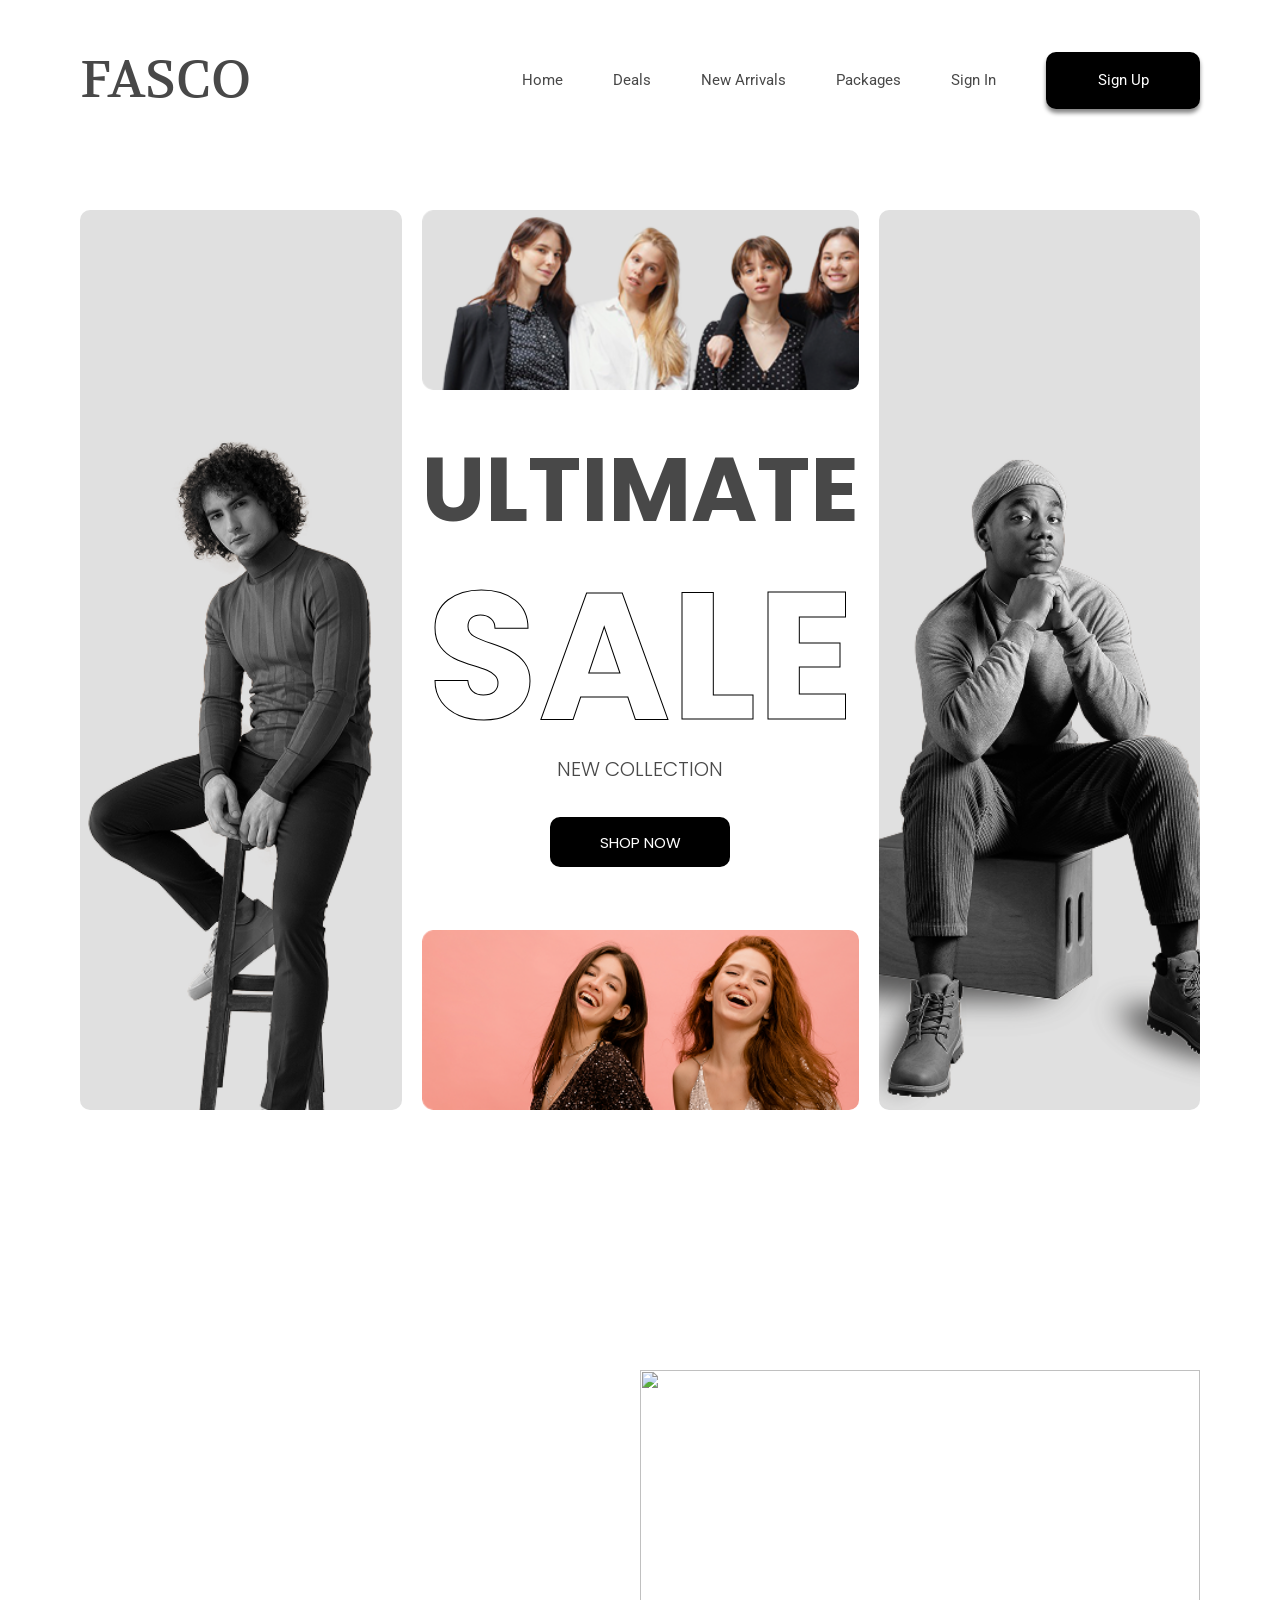
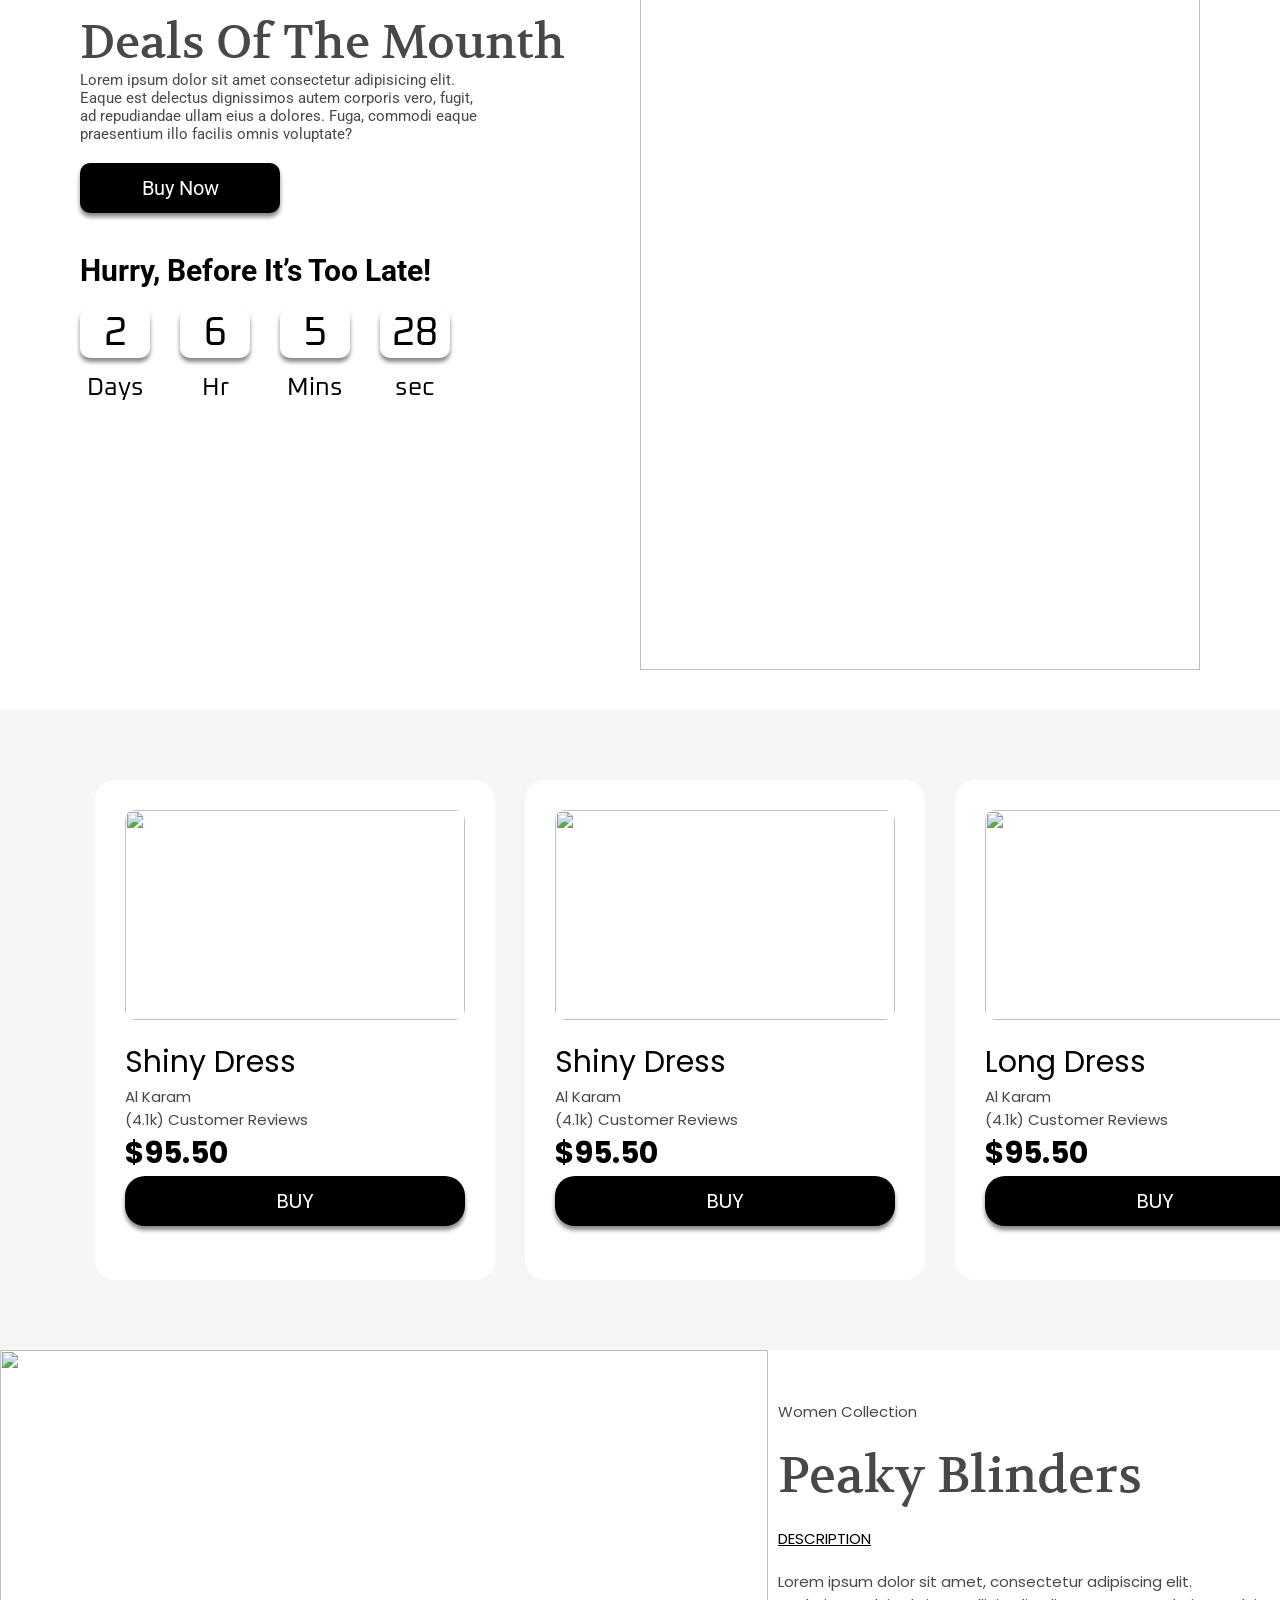
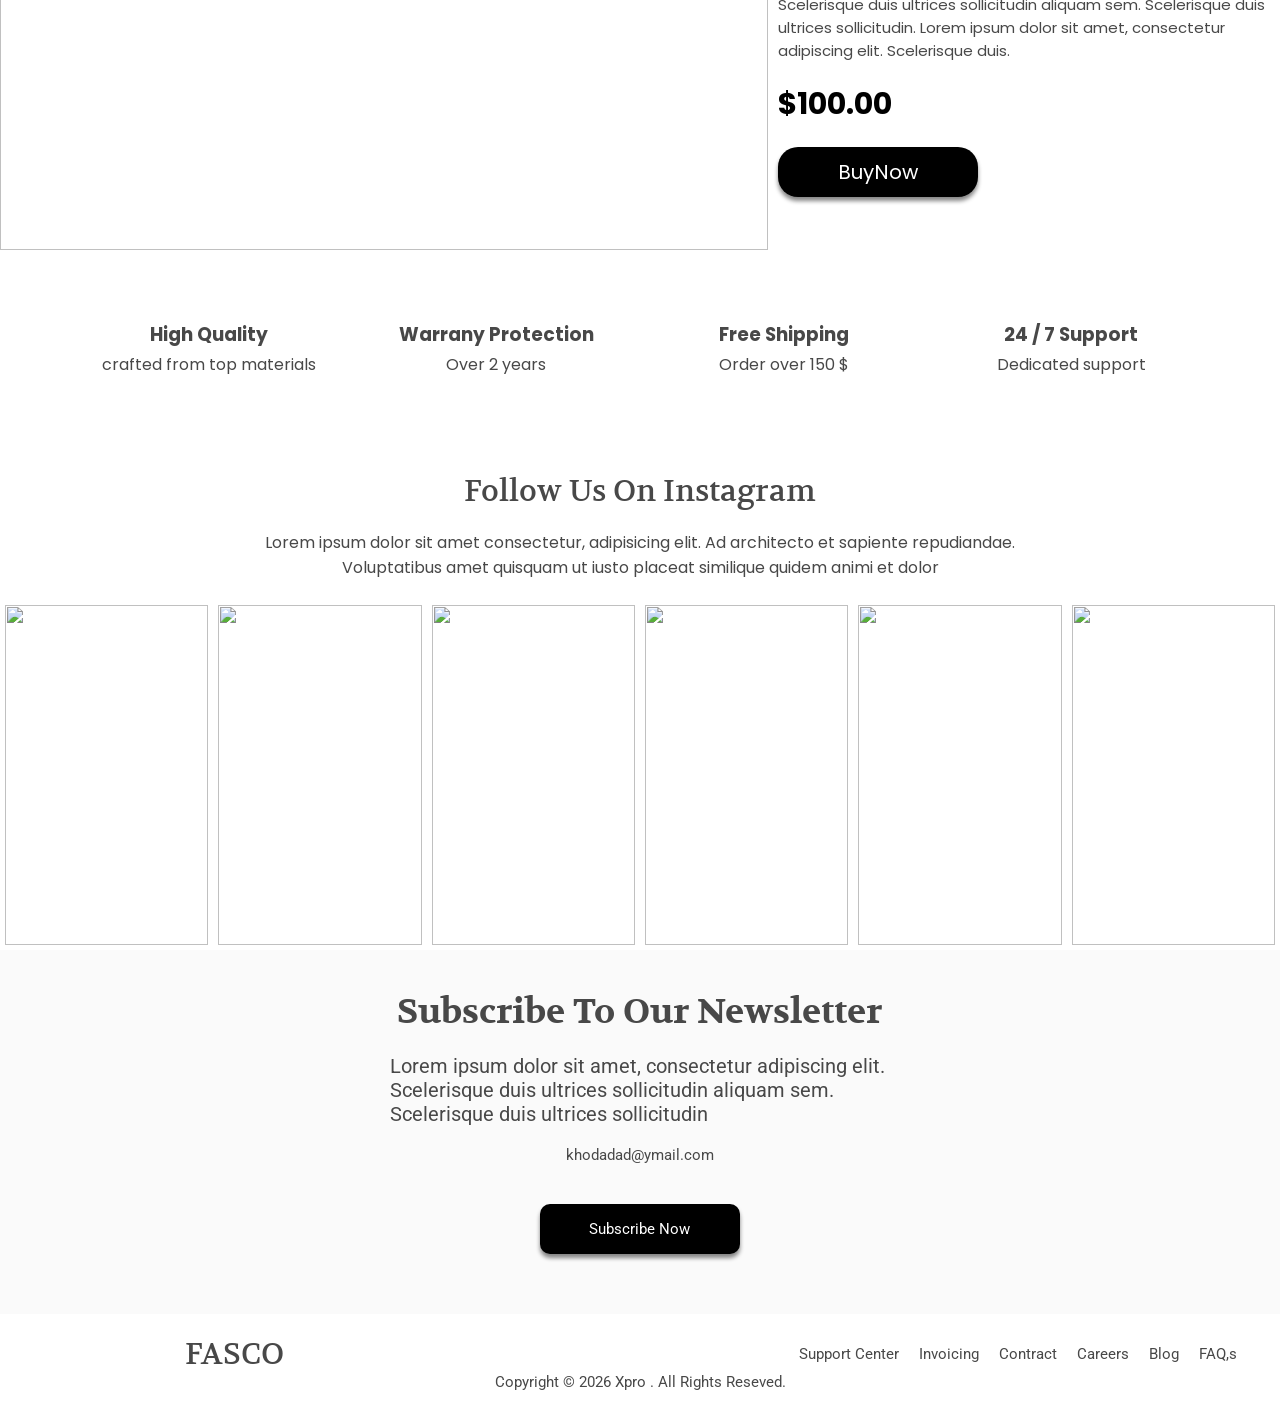
==== commit 4b06dffc: "Fix file paths and rename folders" ====
--- a/index.html
+++ b/index.html
@@ -4,27 +4,22 @@
     <meta charset="UTF-8" />
     <meta name="viewport" content="width=device-width, initial-scale=1.0" />
     <title>FASCO</title>
-    <link rel="Icon" href="/img/icon/icon.png">
+    <link rel="Icon" href="./img/icon/icon.png">
     <link rel="preconnect" href="https://fonts.googleapis.com" />
     <link rel="preconnect" href="https://fonts.gstatic.com" crossorigin />
     <link
       href="https://fonts.googleapis.com/css2?family=Volkhov:ital,wght@0,400;0,700;1,400;1,700&display=swap"
       rel="stylesheet"
     />
-    <link rel="preconnect" href="https://fonts.googleapis.com" />
-    <link rel="preconnect" href="https://fonts.gstatic.com" crossorigin />
     <link
       href="https://fonts.googleapis.com/css2?family=Roboto:ital,wght@0,100..900;1,100..900&family=Volkhov:ital,wght@0,400;0,700;1,400;1,700&display=swap"
       rel="stylesheet"
     />
-    <link rel="preconnect" href="https://fonts.googleapis.com" />
-    <link rel="preconnect" href="https://fonts.gstatic.com" crossorigin />
     <link
       href="https://fonts.googleapis.com/css2?family=Poppins:ital,wght@0,100;0,200;0,300;0,400;0,500;0,600;0,700;0,800;0,900;1,100;1,200;1,300;1,400;1,500;1,600;1,700;1,800;1,900&family=Roboto:ital,wght@0,100..900;1,100..900&family=Volkhov:ital,wght@0,400;0,700;1,400;1,700&display=swap"
       rel="stylesheet"
     />
-    <link rel="preconnect" href="https://fonts.googleapis.com" />
-    <link rel="preconnect" href="https://fonts.gstatic.com" crossorigin />
+
     <link
       href="https://fonts.googleapis.com/css2?family=Oxanium:wght@200..800&family=Poppins:ital,wght@0,100;0,200;0,300;0,400;0,500;0,600;0,700;0,800;0,900;1,100;1,200;1,300;1,400;1,500;1,600;1,700;1,800;1,900&family=Roboto:ital,wght@0,100..900;1,100..900&family=Volkhov:ital,wght@0,400;0,700;1,400;1,700&display=swap"
       rel="stylesheet"
@@ -43,8 +38,8 @@
          <li><a href="">Deals</a></li>
          <li><a href="">New Arrivals</a></li>
          <li><a href="">Packages</a></li>
-         <li><a href="Login/SignIn.html">Sign In</a></li>
-         <li><button class="Bt-Menu"><a href="Login/SignUp.html">Sign Up</a></button></li>
+         <li><a href="login/signin.html">Sign In</a></li>
+         <li><button class="Bt-Menu"><a href="login/signup.html">Sign Up</a></button></li>
         </ul>
       </nav>
     </header>
@@ -68,11 +63,11 @@
     <!-- ///////////////////////end sec1/////////////////////////////// -->
 
     <section class="Branding">
-      <div><img src="img/Picture/Branding/Branding(1).png" alt="" /></div>
-      <div><img src="img/Picture/Branding/Branding(2).png" alt="" /></div>
-      <div><img src="img/Picture/Branding/Branding(3).png" alt="" /></div>
-      <div><img src="img/Picture/Branding/Branding(4).png" alt="" /></div>
-      <div><img src="img/Picture/Branding/Branding(5).png" alt="" /></div>
+      <div><img src="img/picture/branding/branding(1).png" alt="" /></div>
+      <div><img src="img/picture/branding/branding(2).png" alt="" /></div>
+      <div><img src="img/picture/branding/branding(3).png" alt="" /></div>
+      <div><img src="img/picture/branding/branding(4).png" alt="" /></div>
+      <div><img src="img/picture/branding/branding(5).png" alt="" /></div>
     </section>
     <!-- /////////////////////////sec2//////////////////////////////////////////// -->
 
@@ -116,15 +111,15 @@
       </div>
   <div class="slider">
         <figure>
-            <img src="img/Picture/slider/slider1.png" alt="">
+            <img src="img/picture/slider/slider1.png" alt="">
             <figcaption>30% OFF</figcaption>
         </figure>
         <figure>
-            <img src="img/Picture/slider/slider2.png" alt="">
+            <img src="img/picture/slider/slider2.png" alt="">
             <figcaption>35% OFF</figcaption>
         </figure>
         <figure>
-            <img src="img/Picture/slider/slider3.png" alt="">
+            <img src="img/picture/slider/slider3.png" alt="">
             <figcaption>25% OFF</figcaption>
         </figure>
     </div>
@@ -136,7 +131,7 @@
     <div class="container">
       <div class="scroll">
         <figure class="card">
-          <img src="img/Picture/container-pic/Images (1).png" alt="">
+          <img src="img/picture/container-pic/images (1).png" alt="">
           <figcaption>
             <p>Shiny Dress</p>
             <span>Al Karam</span>
@@ -147,7 +142,7 @@
         </figure>
 
         <figure class="card">
-          <img src="img/Picture/container-pic/Images (2).png" alt="">
+          <img src="img/picture/container-pic/images (2).png" alt="">
           <figcaption>
             <p>Shiny Dress</p>
             <span>Al Karam</span>
@@ -158,7 +153,7 @@
         </figure>
 
         <figure class="card">
-          <img src="img/Picture/container-pic/Images (3).png" alt="">
+          <img src="img/picture/container-pic/images (3).png" alt="">
           <figcaption>
             <p>Long Dress</p>
             <span>Al Karam</span>
@@ -169,7 +164,7 @@
         </figure>
 
         <figure class="card">
-          <img src="img/Picture/container-pic/Images (4).png" alt="">
+          <img src="img/picture/container-pic/images (4).png" alt="">
           <figcaption>
             <p>White Dress</p>
             <span>Al Karam</span>
@@ -180,7 +175,7 @@
         </figure>
 
         <figure class="card">
-          <img src="img/Picture/container-pic/Images (5).png" alt="">
+          <img src="img/picture/container-pic/images (5).png" alt="">
           <figcaption>
             <p>Colorful Dress</p>
             <span>Al Karam</span>
@@ -191,7 +186,7 @@
         </figure>
 
         <figure class="card">
-          <img src="img/Picture/container-pic/Images (6).png" alt="">
+          <img src="img/picture/container-pic/images (6).png" alt="">
           <figcaption>
             <p>Shiny Dress</p>
             <span>Al Karam</span>
@@ -205,7 +200,7 @@
     </div>
     <!-- //////////////////////////endsec4/////////////////////// -->
      <section class="Women-Collection">
-      <figure><img src="img/Picture/Women-Collection/Peaky Blinders.png" alt=""></figure>
+      <figure><img src="img/picture/women-Collection/peaky blinders.png" alt=""></figure>
       <div>
         <p>Women Collection</p>
         <h3>Peaky Blinders</h3>
@@ -220,25 +215,25 @@
         <div>
           <h3>High Quality</h3>
           <span>crafted from top materials</span>
-          <img src="img/Picture/Trust-Collection/icon (1).png" alt="">
+          <img src="img/picture/trust-collection/icon (1).png" alt="">
         </div>
 
         <div>
           <h3>Warrany Protection</h3>
           <span>Over 2 years</span>
-          <img src="img/Picture/Trust-Collection/icon (2).png" alt="">
+          <img src="img/picture/trust-collection/icon (2).png" alt="">
         </div>
         
         <div>
           <h3>Free Shipping</h3>
           <span>Order over 150 $</span>
-          <img src="img/Picture/Trust-Collection/img (3).png" alt="">
+          <img src="img/picture/trust-collection/img (3).png" alt="">
         </div>
 
         <div>
           <h3>24 / 7 Support</h3>
           <span>Dedicated support</span>
-          <img src="img/Picture/Trust-Collection/img (4).png" alt="">
+          <img src="img/picture/trust-collection/img (4).png" alt="">
         </div>        
       </section>
     <!-- sec5//////////////////////////////////// -->
@@ -250,18 +245,18 @@
           Voluptatibus amet quisquam ut iusto placeat similique quidem animi et dolor</p>
        </div>
        <div class="slider">
-        <figure><img src="img/Picture/Slider-Follow/image-1.png" alt=""></figure>
-        <figure><img src="img/Picture/Slider-Follow/image-2.png" alt=""></figure>
-        <figure><img src="img/Picture/Slider-Follow/image-3.png" alt=""></figure>
-        <figure><img src="img/Picture/Slider-Follow/image-4.png" alt=""></figure>
-        <figure><img src="img/Picture/Slider-Follow/image-5.png" alt=""></figure>
-        <figure><img src="img/Picture/Slider-Follow/image-6.png" alt=""></figure>
+        <figure><img src="img/Picture/slider-follow/image-1.png" alt=""></figure>
+        <figure><img src="img/Picture/slider-follow/image-2.png" alt=""></figure>
+        <figure><img src="img/Picture/slider-follow/image-3.png" alt=""></figure>
+        <figure><img src="img/Picture/slider-follow/image-4.png" alt=""></figure>
+        <figure><img src="img/Picture/slider-follow/image-5.png" alt=""></figure>
+        <figure><img src="img/Picture/slider-follow/image-6.png" alt=""></figure>
        </div>
     </section>
     <!-- //////////////////////////////////////////////////////////////////////////////////////////////////// -->
      
       <div class="Subscribe">
-        <figure><img src="img/Picture/Subscribe/image 2.png" alt=""></figure>
+        <figure><img src="img/picture/subscribe/image 2.png" alt=""></figure>
         <div class="text-center">
         <div class="text-sub">
           <h3>Subscribe To Our Newsletter</h3>
@@ -270,7 +265,7 @@
           <button class="Bt-Sub"><a href="https://www.youtube.com">Subscribe Now</a></button>
         </div>
       </div>
-      <figure><img src="img/Picture/Subscribe/image 3.png" alt=""></figure>
+      <figure><img src="img/picture/subscribe/image 3.png" alt=""></figure>
      </div>
      <footer>
       <div class="logo-li">
--- a/css/style.css
+++ b/css/style.css
@@ -103,7 +103,7 @@
     width: 100%;
     height: 100%;
     border-radius: 10px;
-    background-image: url(/img/Picture/Collection/image\ 277.png);
+    background-image: url(../img/Picture/Collection/image\ 277.png);
     background-position: center;
     background-repeat: no-repeat;
     background-size: cover;
@@ -120,7 +120,7 @@
       width: 100%;
       height: 20%;
       border-radius: 10px;
-      background-image: url(/img/Picture/Collection/image\ 276.png);
+      background-image: url(../img/Picture/Collection/image\ 276.png);
       background-size: cover;
       background-repeat: no-repeat;
     }
@@ -177,7 +177,7 @@
       width: 100%;
       height: 20%;
       border-radius: 10px;
-      background-image: url(/img/Picture/Collection/image\ 279.png);
+      background-image: url(../img/Picture/Collection/image\ 279.png);
       background-size: cover;
       background-repeat: no-repeat;
     }
@@ -187,7 +187,7 @@
     width: 100%;
     height: 100%;
     border-radius: 10px;
-    background-image: url(/img/Picture/Collection/image\ 278.png);
+    background-image: url(../img/Picture/Collection/image\ 278.png);
     background-position: center;
     background-repeat: no-repeat;
     background-size: cover;
@@ -327,7 +327,7 @@
       > img {
         width: 100%;
         height: 100%;
-        object-fit: unset;
+        object-fit: cover;
       }
       > figcaption {
         width: 100%;
@@ -812,7 +812,7 @@
     > .picture {
       width: 45%;
       height: 100%;
-      background-image: url(/img/Picture/Login/image/Sign-In.jpg);
+      background-image: url(../img/Picture/Login/image/Sign-In.jpg);
       background-position: top;
       background-repeat: no-repeat;
       background-size: cover;
@@ -990,7 +990,7 @@
     > .picture {
       width: 45%;
       height: 100%;
-      background-image: url(/img/Picture/Login/image/Sign-Up.jpg);
+      background-image: url(../img/Picture/Login/image/Sign-Up.jpg);
       background-position: top;
       background-repeat: no-repeat;
       background-size: cover;
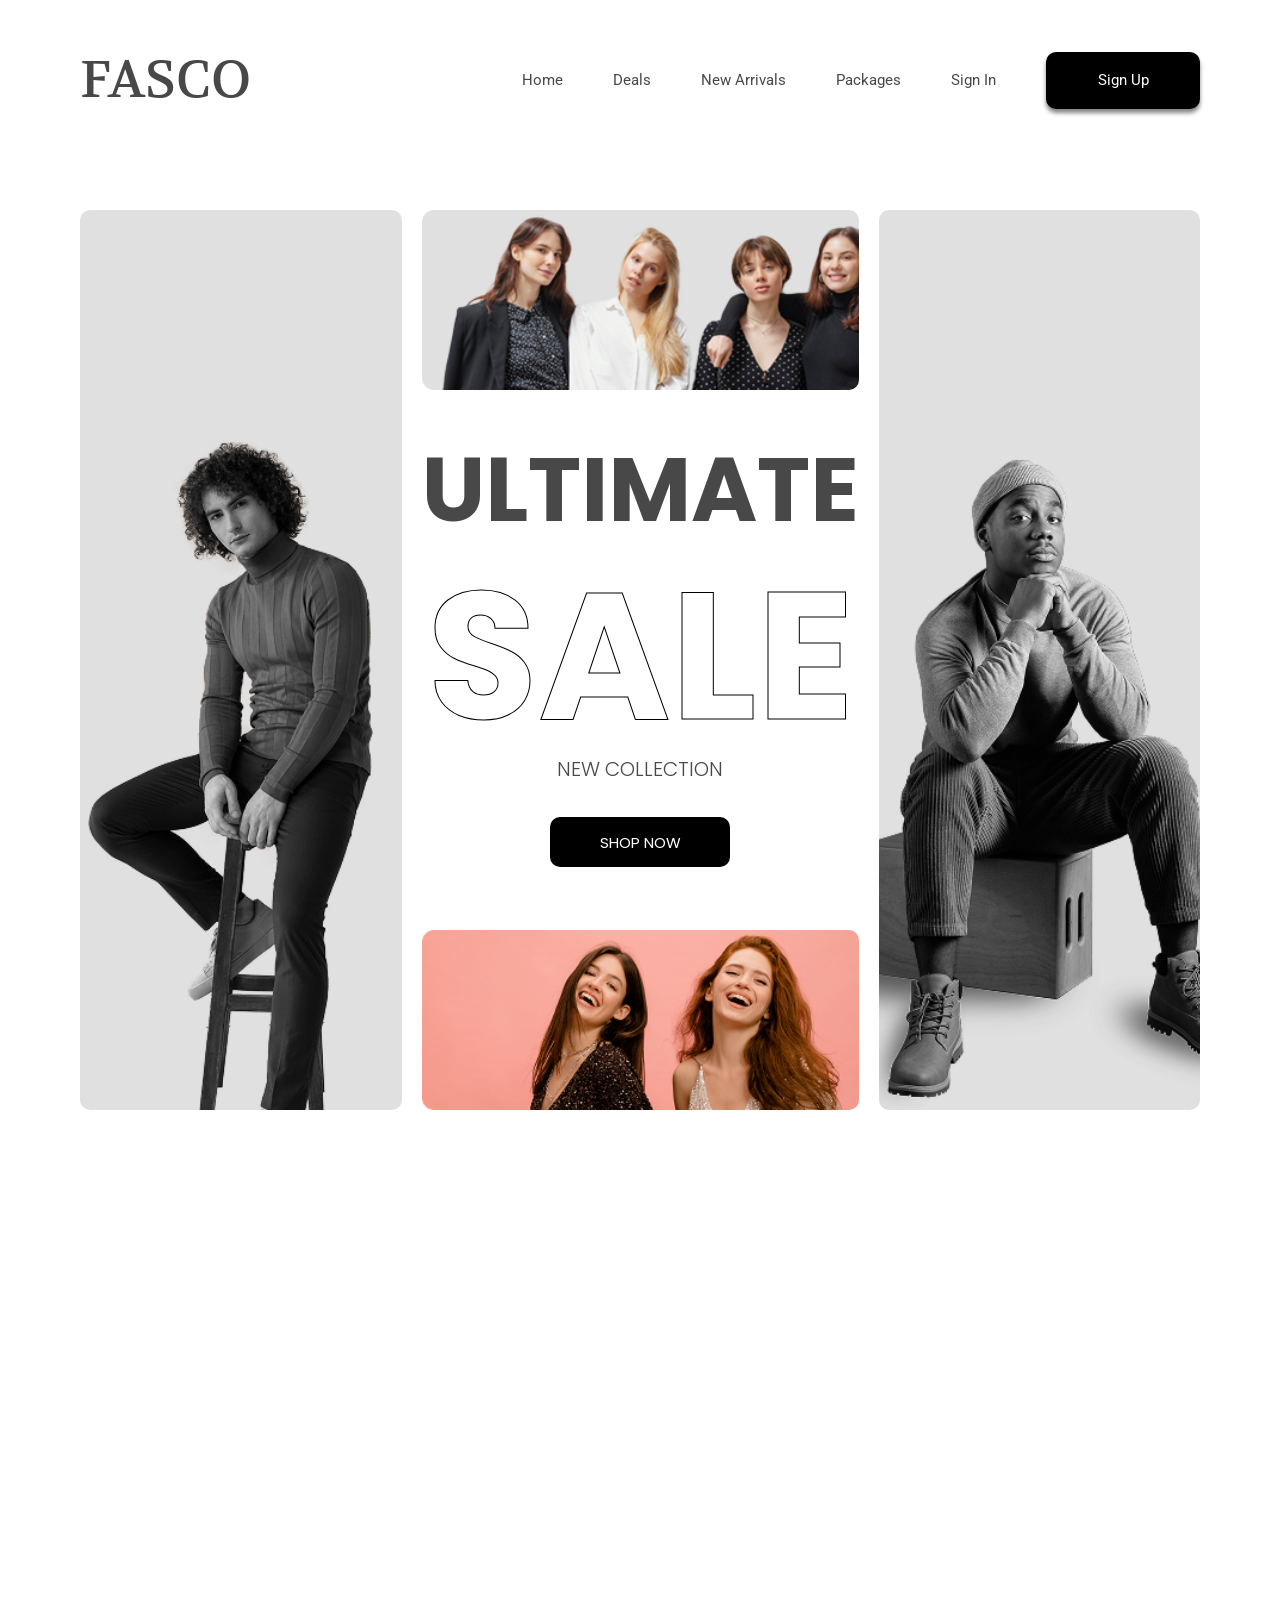
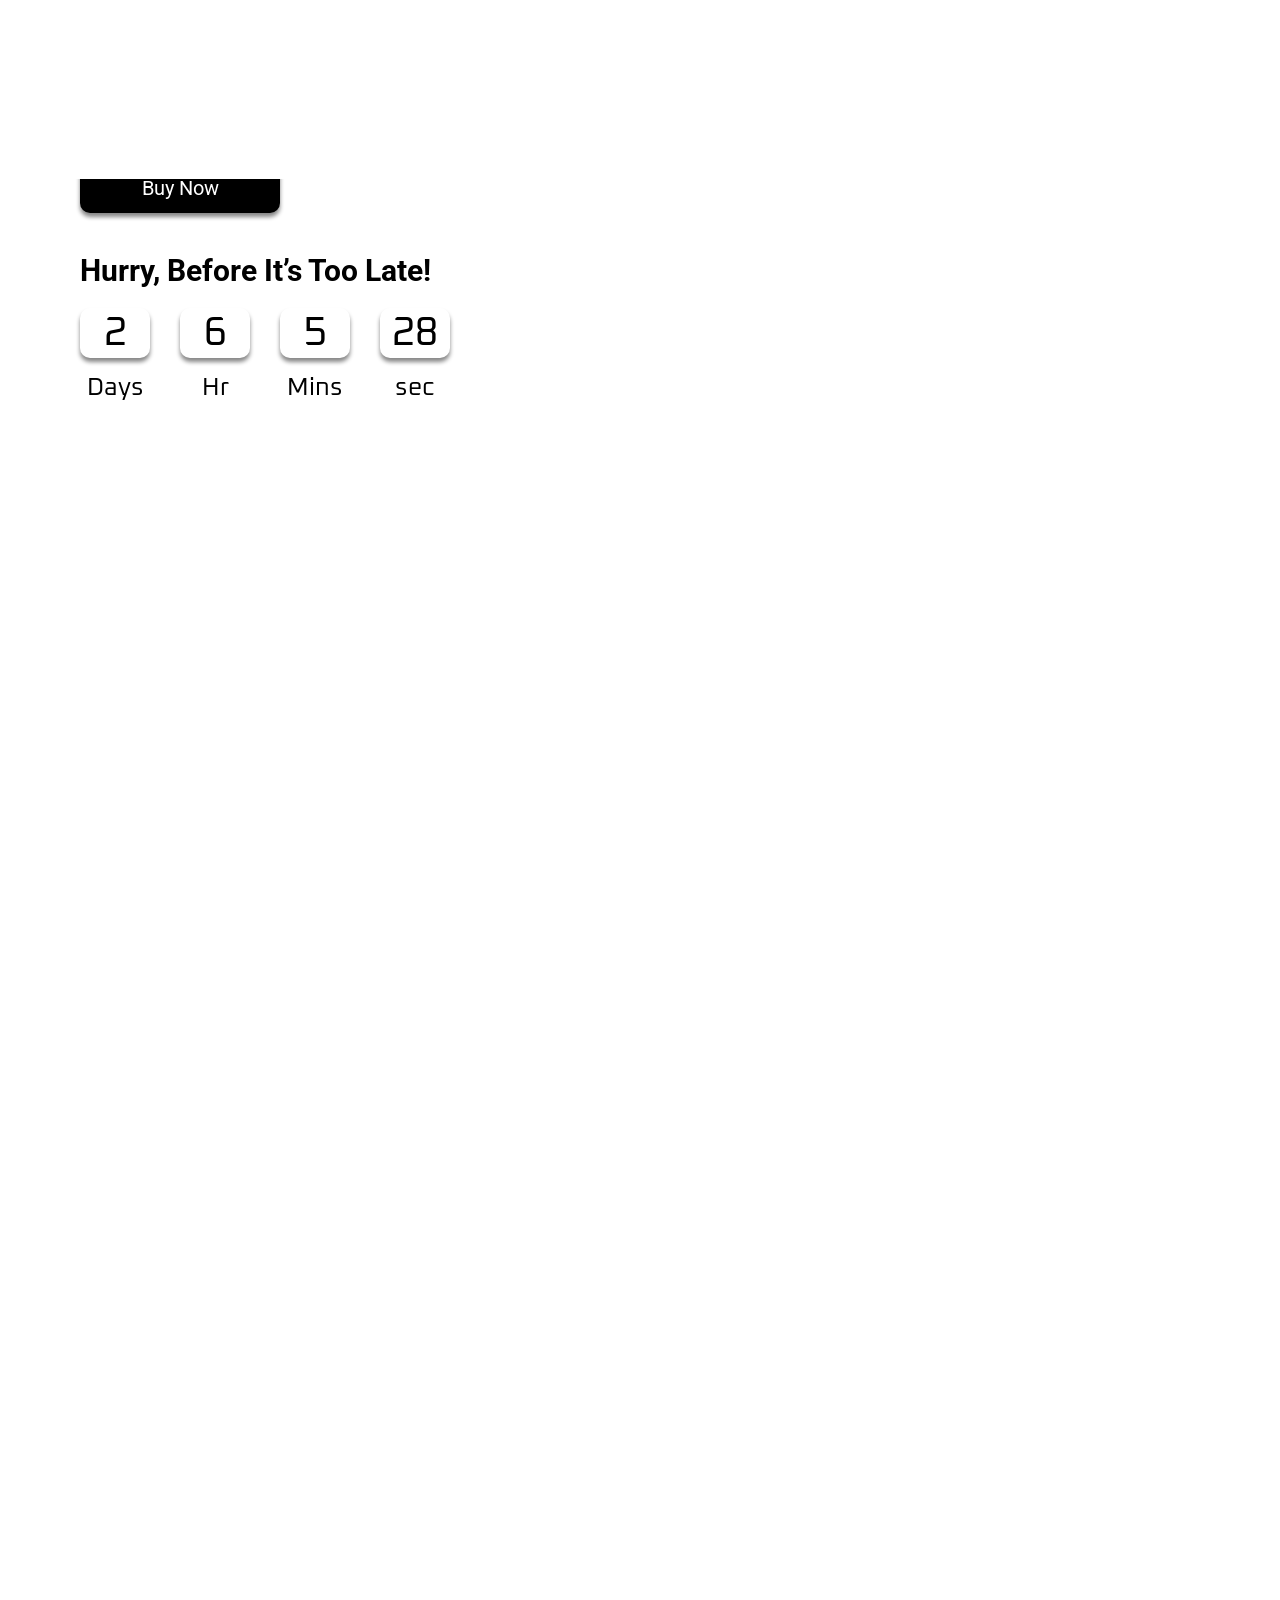
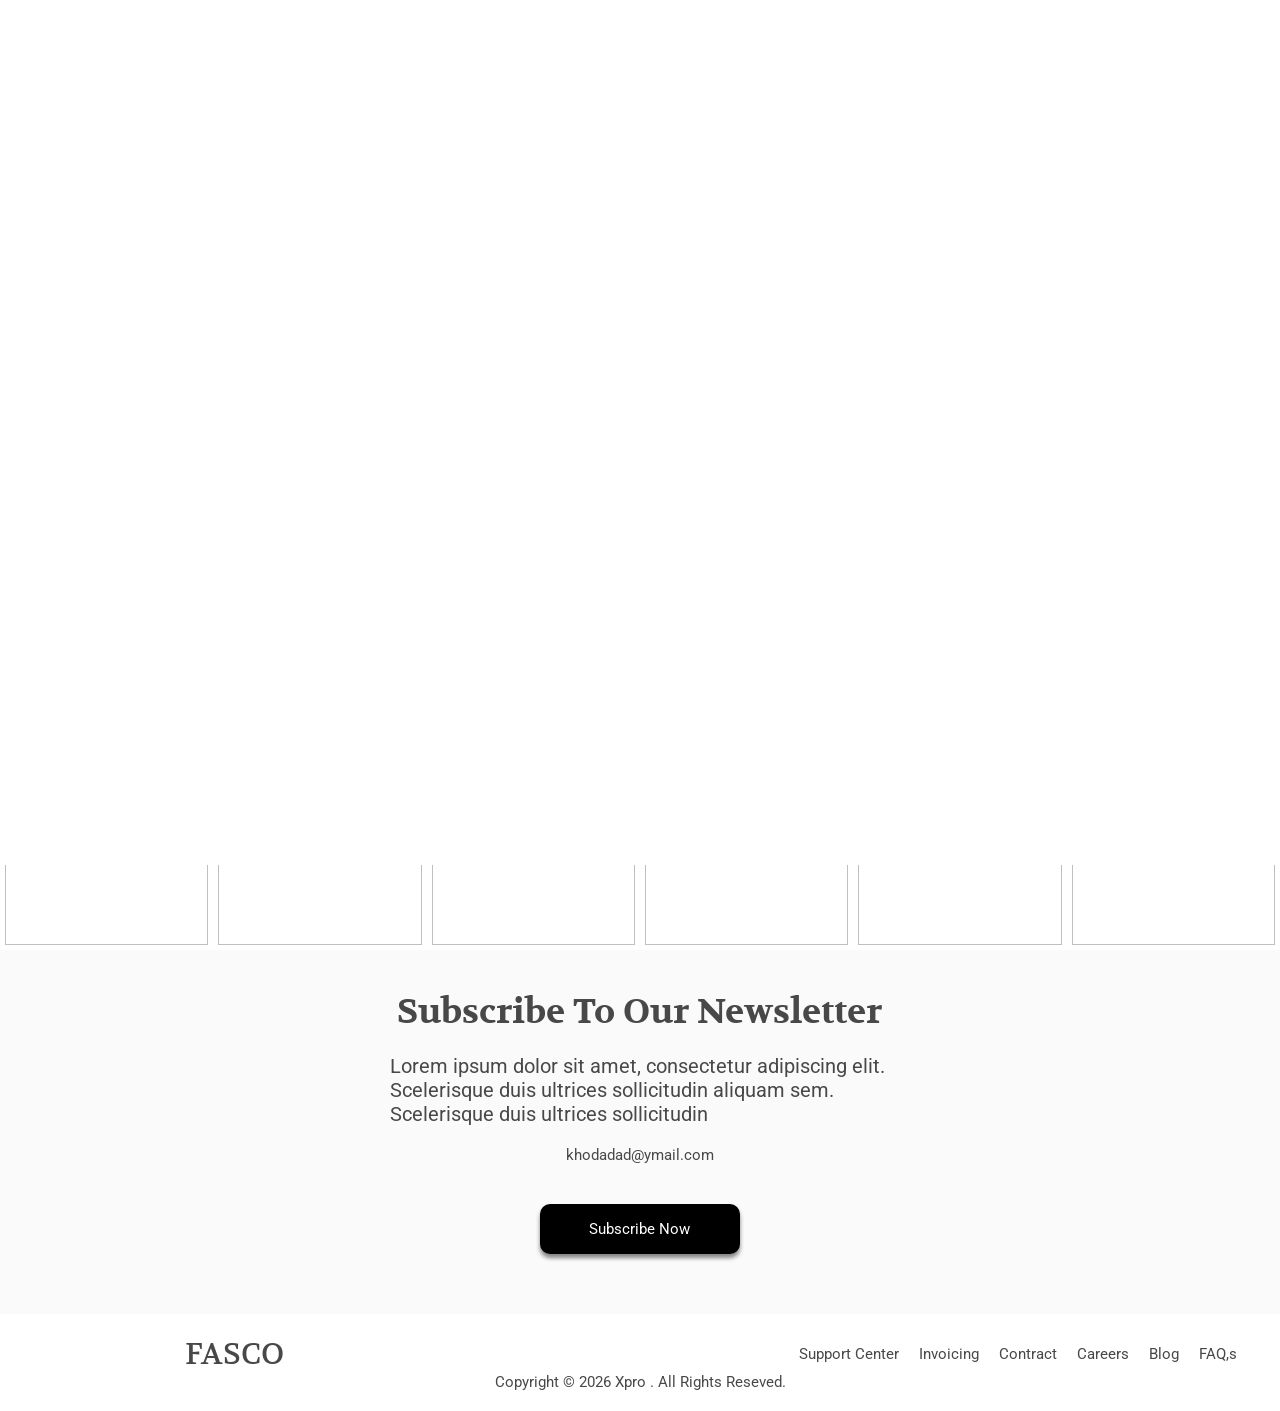
==== commit e8aa21e4: "Rename Picture to Picture_temp" ====
--- a/index.html
+++ b/index.html
@@ -164,7 +164,7 @@
         </figure>
 
         <figure class="card">
-          <img src="img/picture/container-pic/images (4).png" alt="">
+          <img src="img/Picture/container-pic/images (4).png" alt="">
           <figcaption>
             <p>White Dress</p>
             <span>Al Karam</span>
@@ -245,12 +245,12 @@
           Voluptatibus amet quisquam ut iusto placeat similique quidem animi et dolor</p>
        </div>
        <div class="slider">
-        <figure><img src="img/Picture/slider-follow/image-1.png" alt=""></figure>
-        <figure><img src="img/Picture/slider-follow/image-2.png" alt=""></figure>
-        <figure><img src="img/Picture/slider-follow/image-3.png" alt=""></figure>
-        <figure><img src="img/Picture/slider-follow/image-4.png" alt=""></figure>
-        <figure><img src="img/Picture/slider-follow/image-5.png" alt=""></figure>
-        <figure><img src="img/Picture/slider-follow/image-6.png" alt=""></figure>
+        <figure><img src="img/picture/slider-follow/image-1.png" alt=""></figure>
+        <figure><img src="img/picture/slider-follow/image-2.png" alt=""></figure>
+        <figure><img src="img/picture/slider-follow/image-3.png" alt=""></figure>
+        <figure><img src="img/picture/slider-follow/image-4.png" alt=""></figure>
+        <figure><img src="img/picture/slider-follow/image-5.png" alt=""></figure>
+        <figure><img src="img/picture/slider-follow/image-6.png" alt=""></figure>
        </div>
     </section>
     <!-- //////////////////////////////////////////////////////////////////////////////////////////////////// -->
--- a/css/style.css
+++ b/css/style.css
@@ -103,7 +103,7 @@
     width: 100%;
     height: 100%;
     border-radius: 10px;
-    background-image: url(../img/Picture/Collection/image\ 277.png);
+    background-image: url(../img/Picture/collection/image\ 277.png);
     background-position: center;
     background-repeat: no-repeat;
     background-size: cover;
@@ -120,7 +120,7 @@
       width: 100%;
       height: 20%;
       border-radius: 10px;
-      background-image: url(../img/Picture/Collection/image\ 276.png);
+      background-image: url(../img/Picture/collection/image\ 276.png);
       background-size: cover;
       background-repeat: no-repeat;
     }
@@ -177,7 +177,7 @@
       width: 100%;
       height: 20%;
       border-radius: 10px;
-      background-image: url(../img/Picture/Collection/image\ 279.png);
+      background-image: url(../img/Picture/collection/image\ 279.png);
       background-size: cover;
       background-repeat: no-repeat;
     }
@@ -187,7 +187,7 @@
     width: 100%;
     height: 100%;
     border-radius: 10px;
-    background-image: url(../img/Picture/Collection/image\ 278.png);
+    background-image: url(../img/Picture/collection/image\ 278.png);
     background-position: center;
     background-repeat: no-repeat;
     background-size: cover;
@@ -812,7 +812,7 @@
     > .picture {
       width: 45%;
       height: 100%;
-      background-image: url(../img/Picture/Login/image/Sign-In.jpg);
+      background-image: url(../img/Picture/login/image/sign-in.jpg);
       background-position: top;
       background-repeat: no-repeat;
       background-size: cover;
@@ -990,7 +990,7 @@
     > .picture {
       width: 45%;
       height: 100%;
-      background-image: url(../img/Picture/Login/image/Sign-Up.jpg);
+      background-image: url(../img/picture/login/image/sign-up.jpg);
       background-position: top;
       background-repeat: no-repeat;
       background-size: cover;
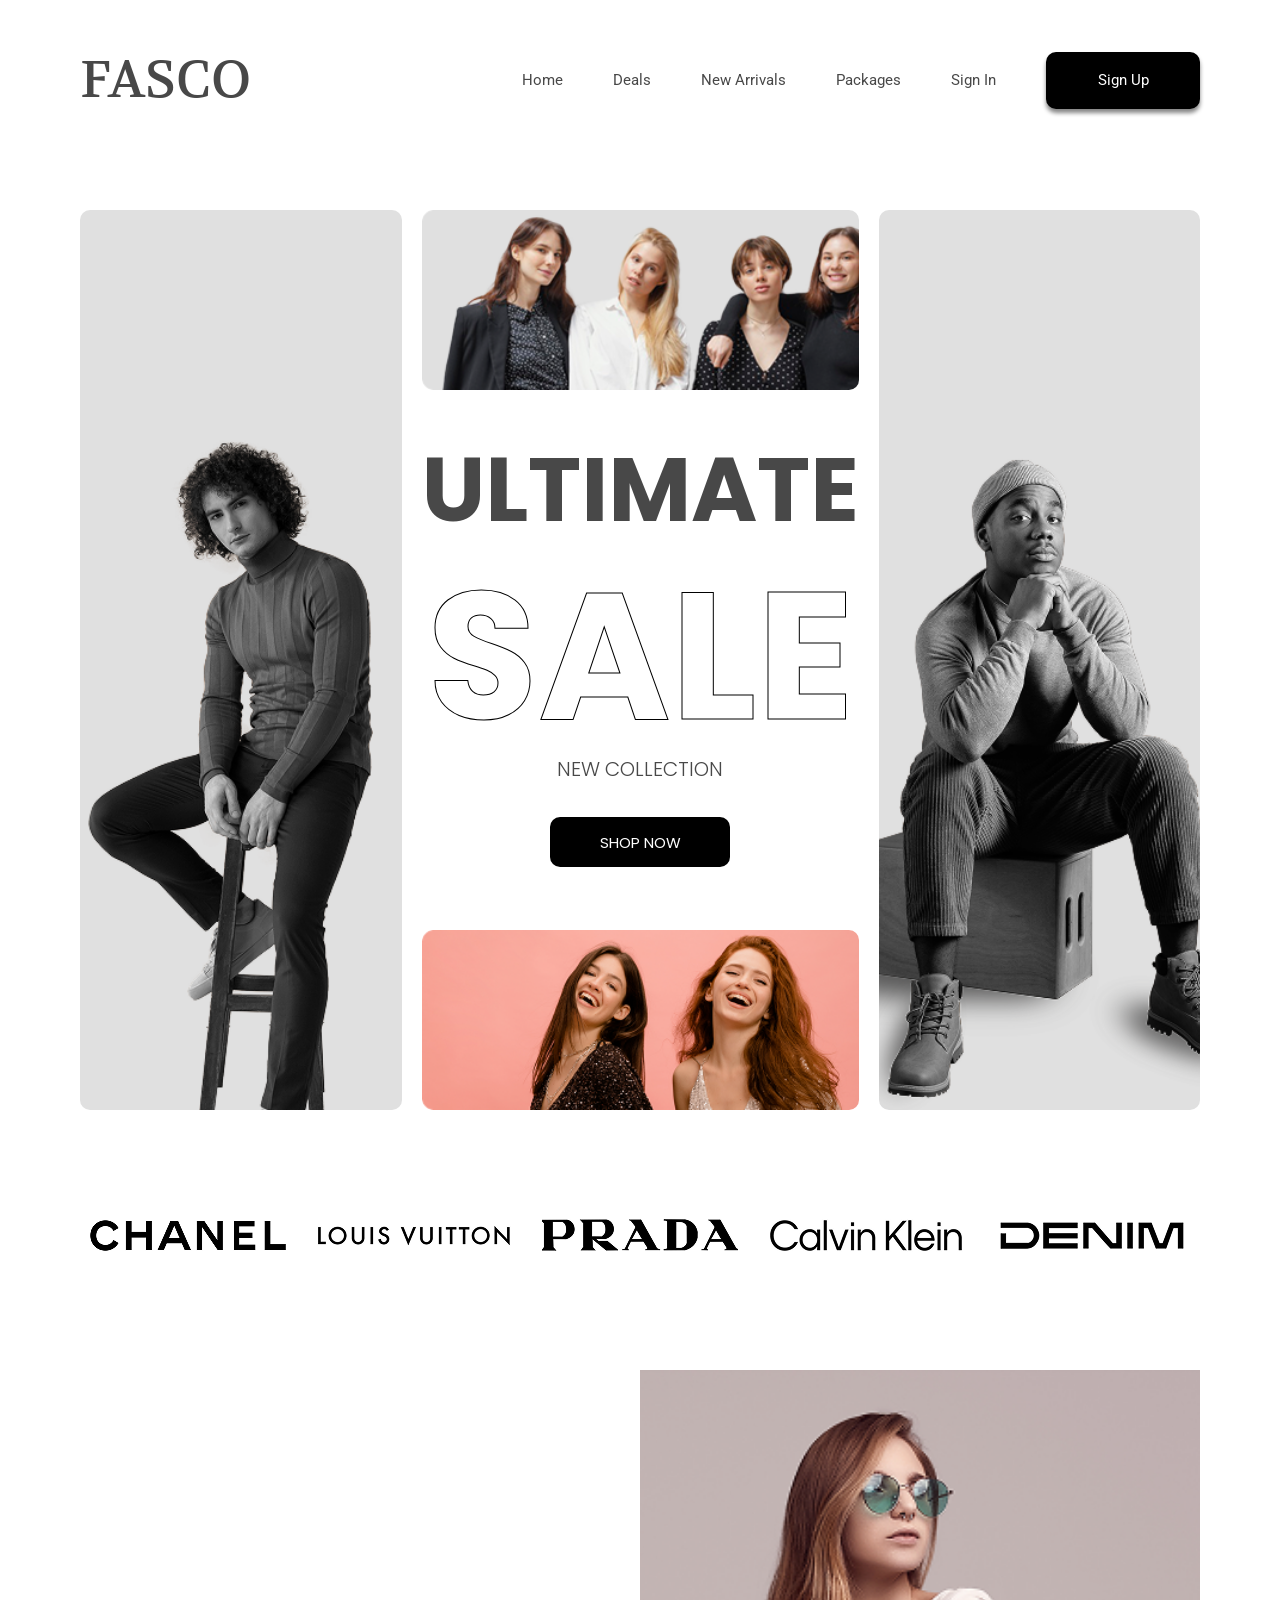
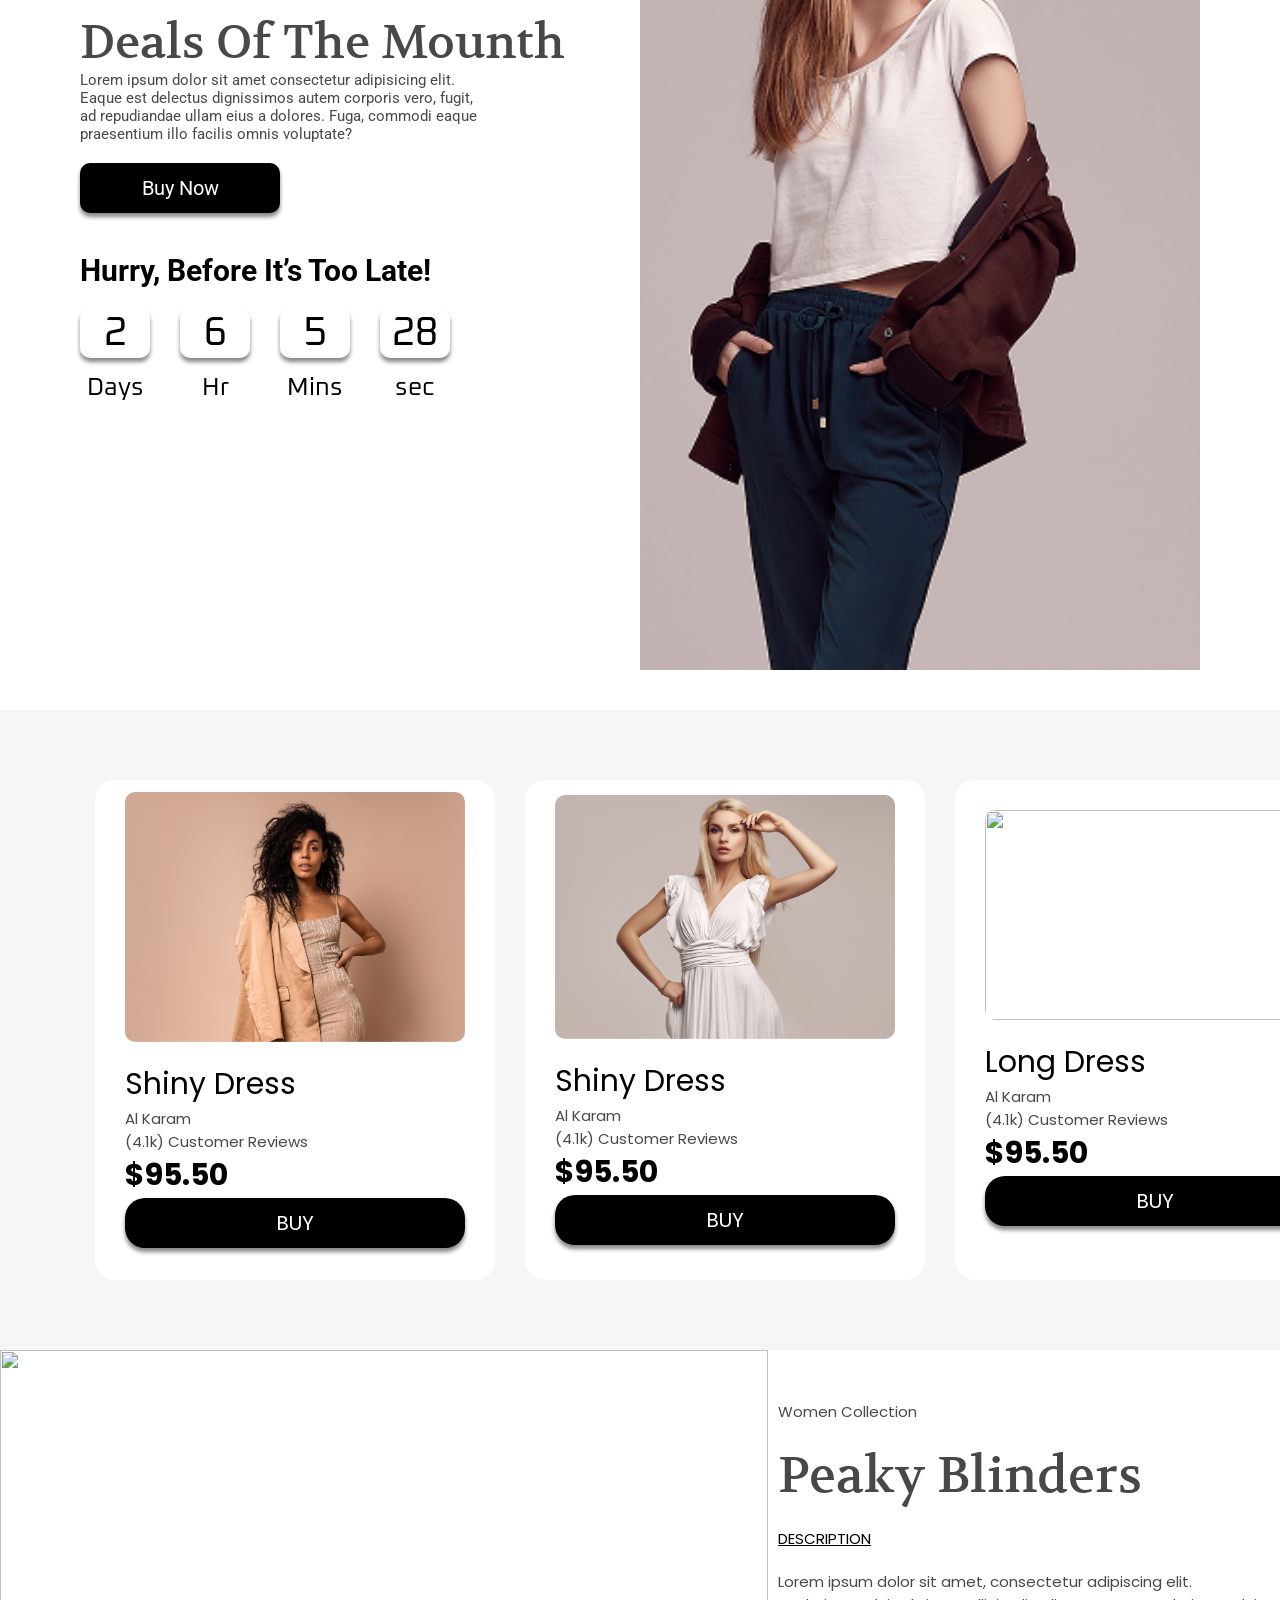
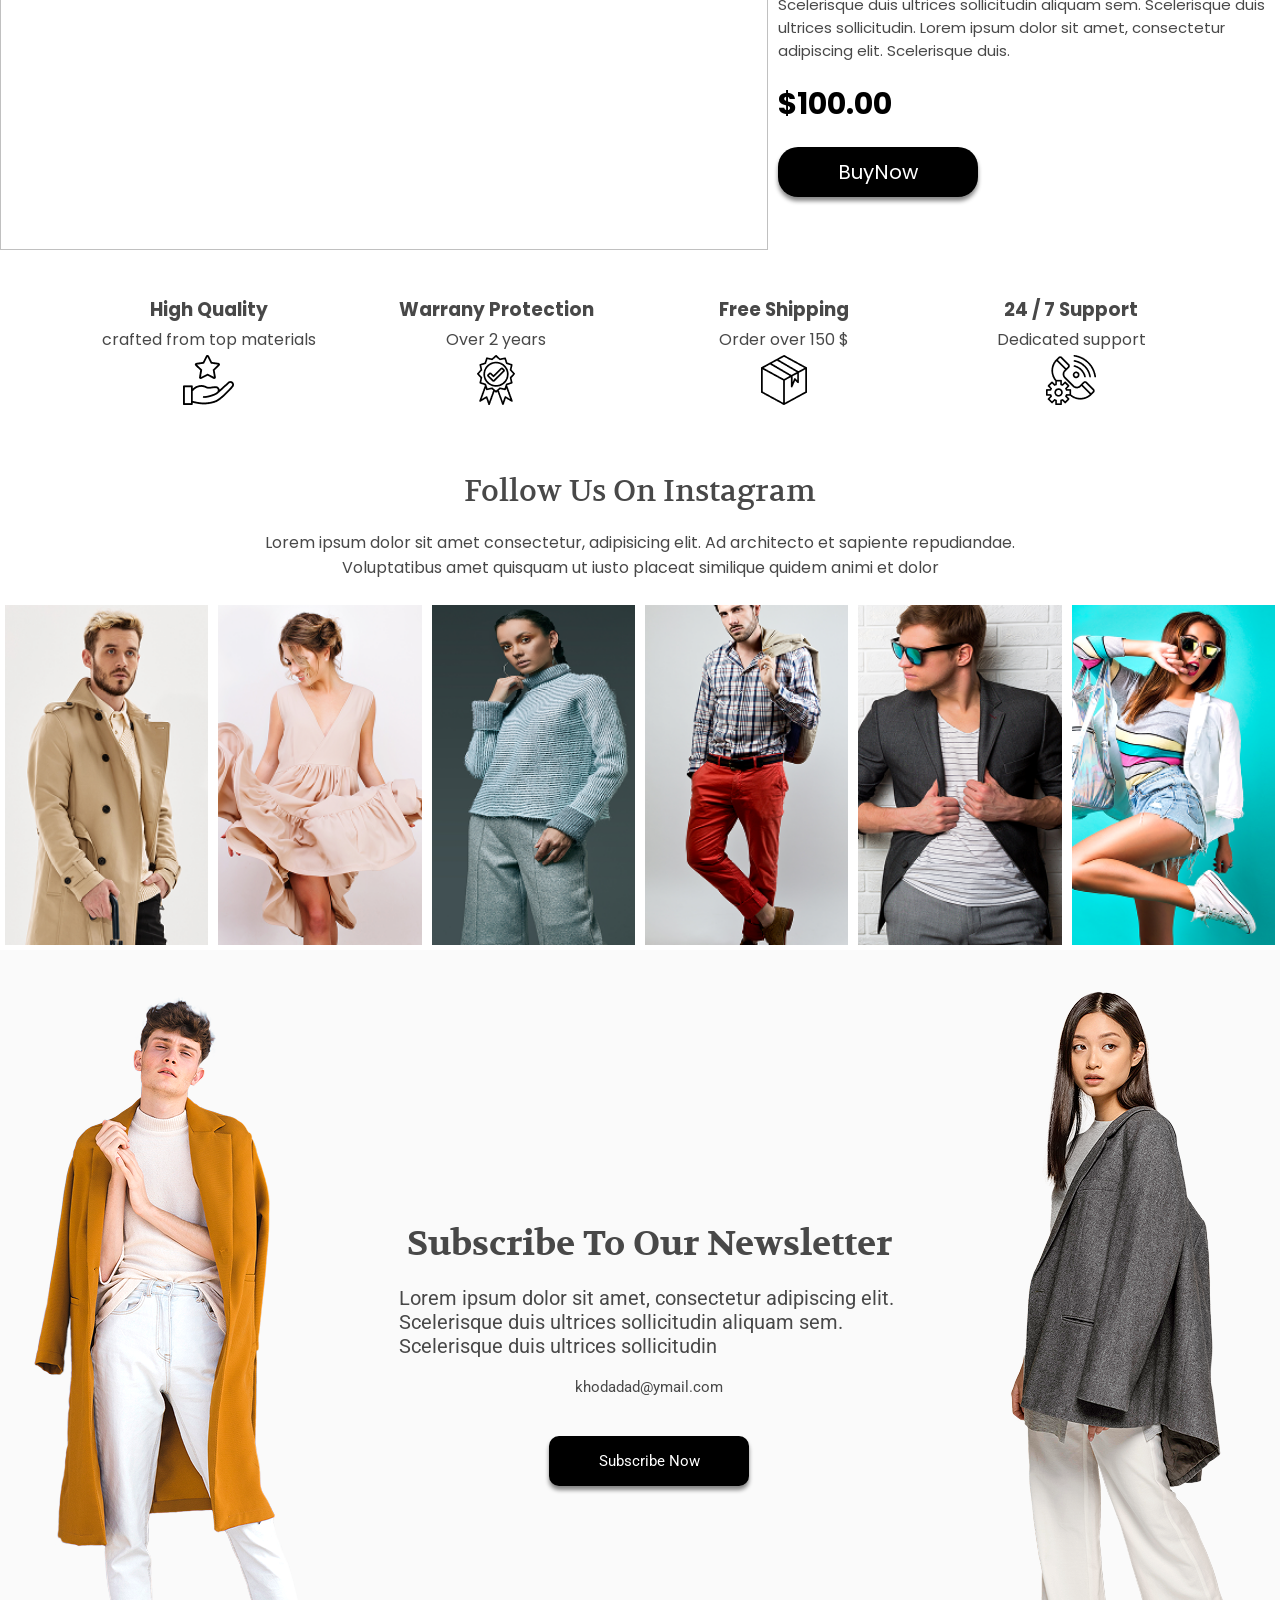
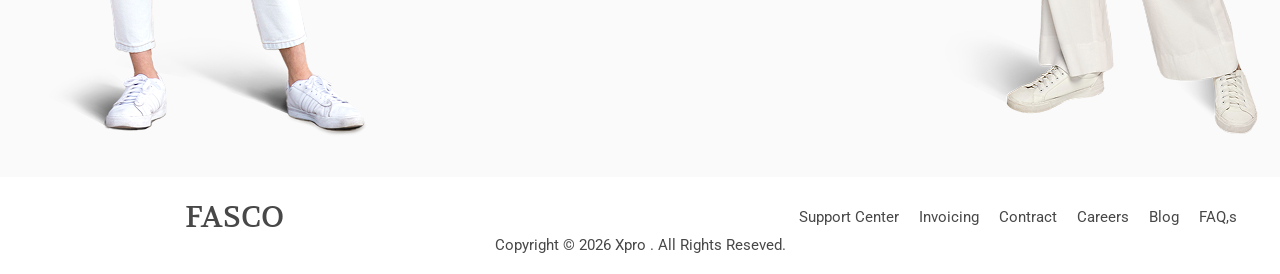
==== commit 450fa1e5: "Rename folders and fix asset paths" ====
--- a/index.html
+++ b/index.html
@@ -200,7 +200,7 @@
     </div>
     <!-- //////////////////////////endsec4/////////////////////// -->
      <section class="Women-Collection">
-      <figure><img src="img/picture/women-Collection/peaky blinders.png" alt=""></figure>
+      <figure><img src="img/picture/women-Collection/peaky-blinders.png" alt=""></figure>
       <div>
         <p>Women Collection</p>
         <h3>Peaky Blinders</h3>
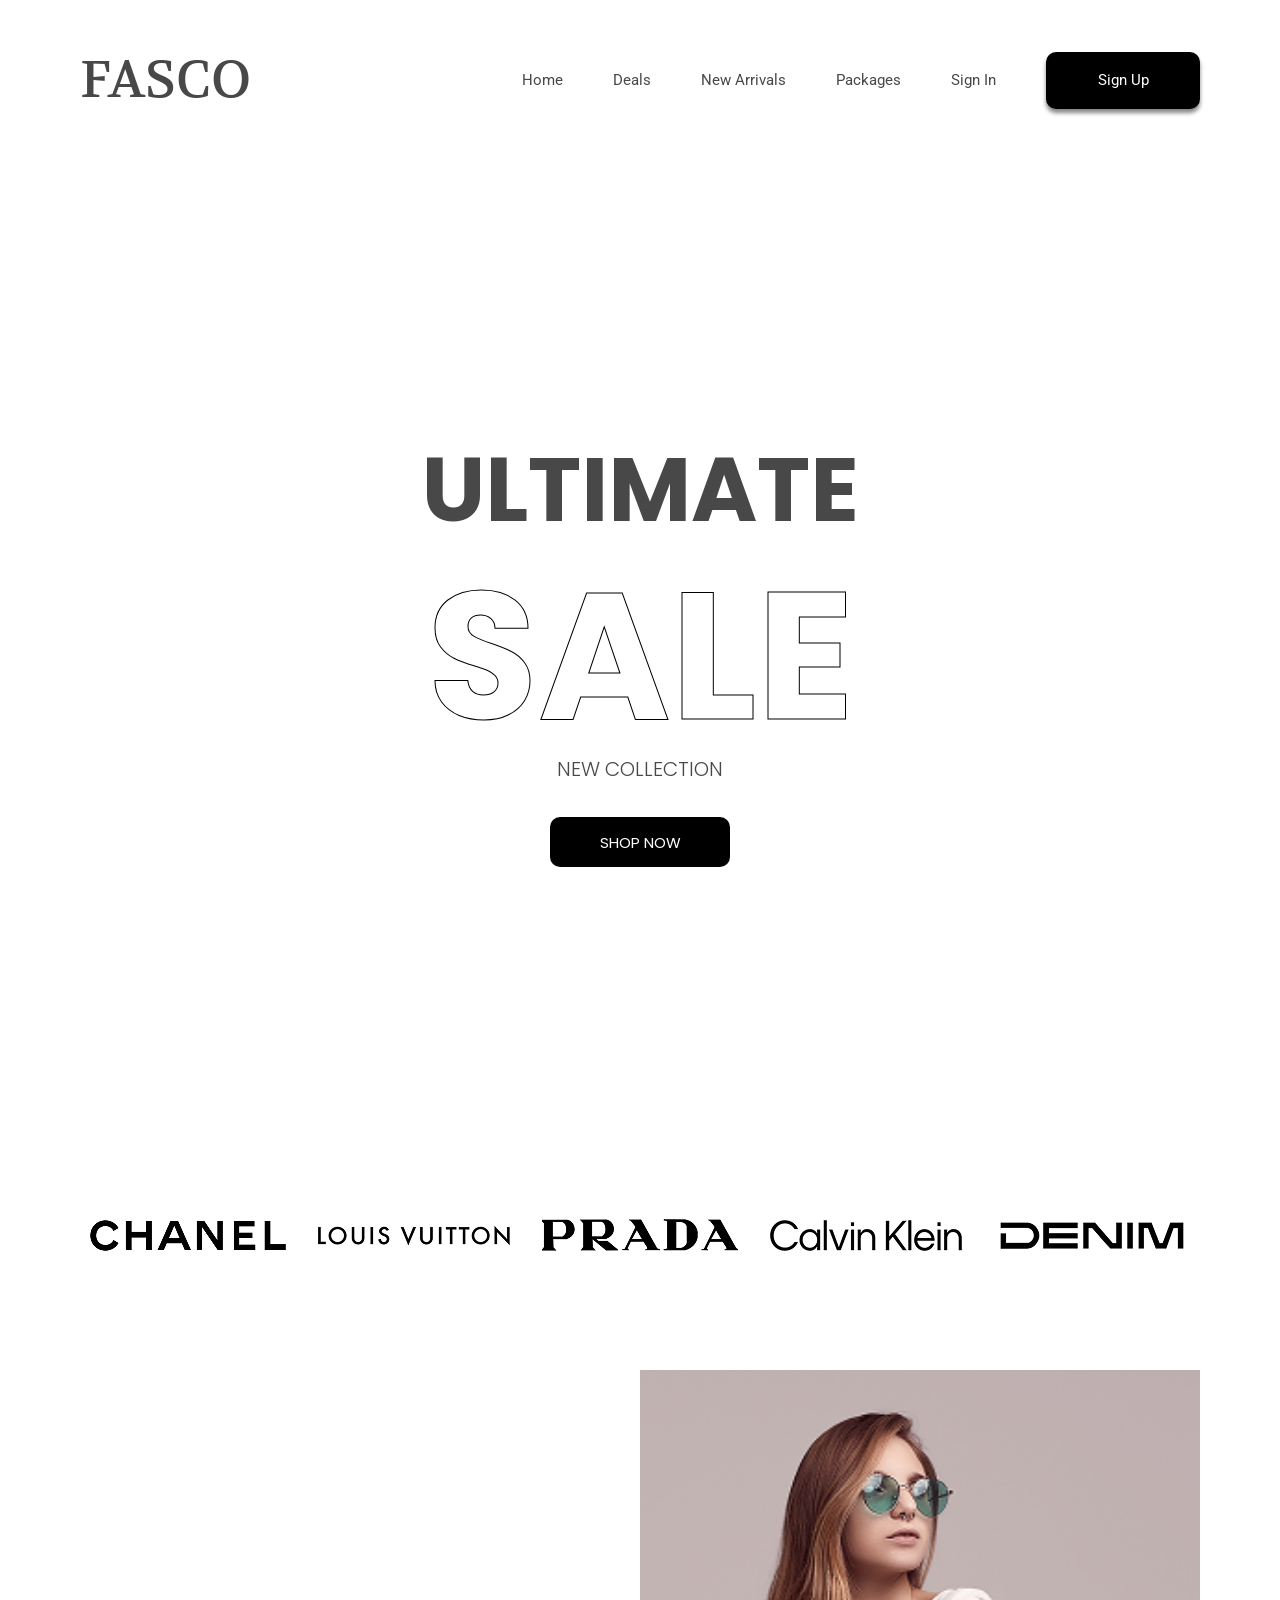
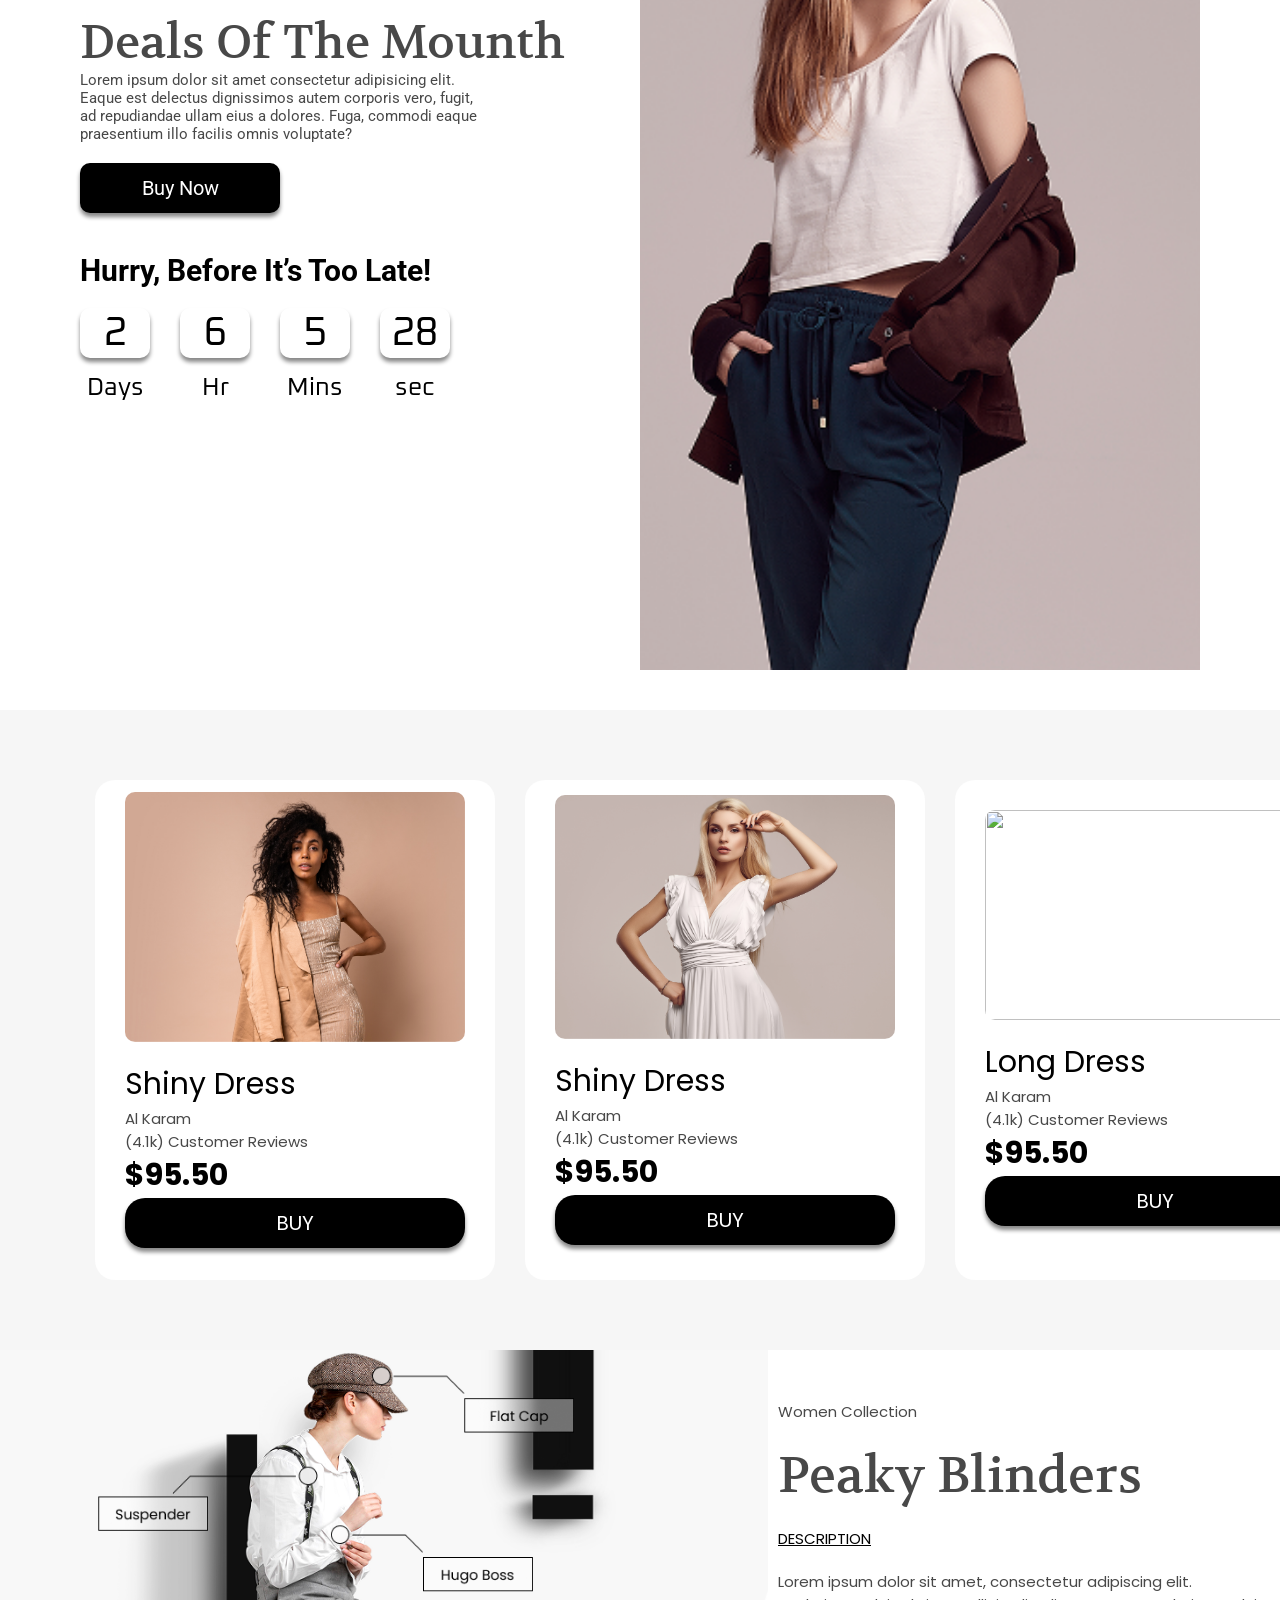
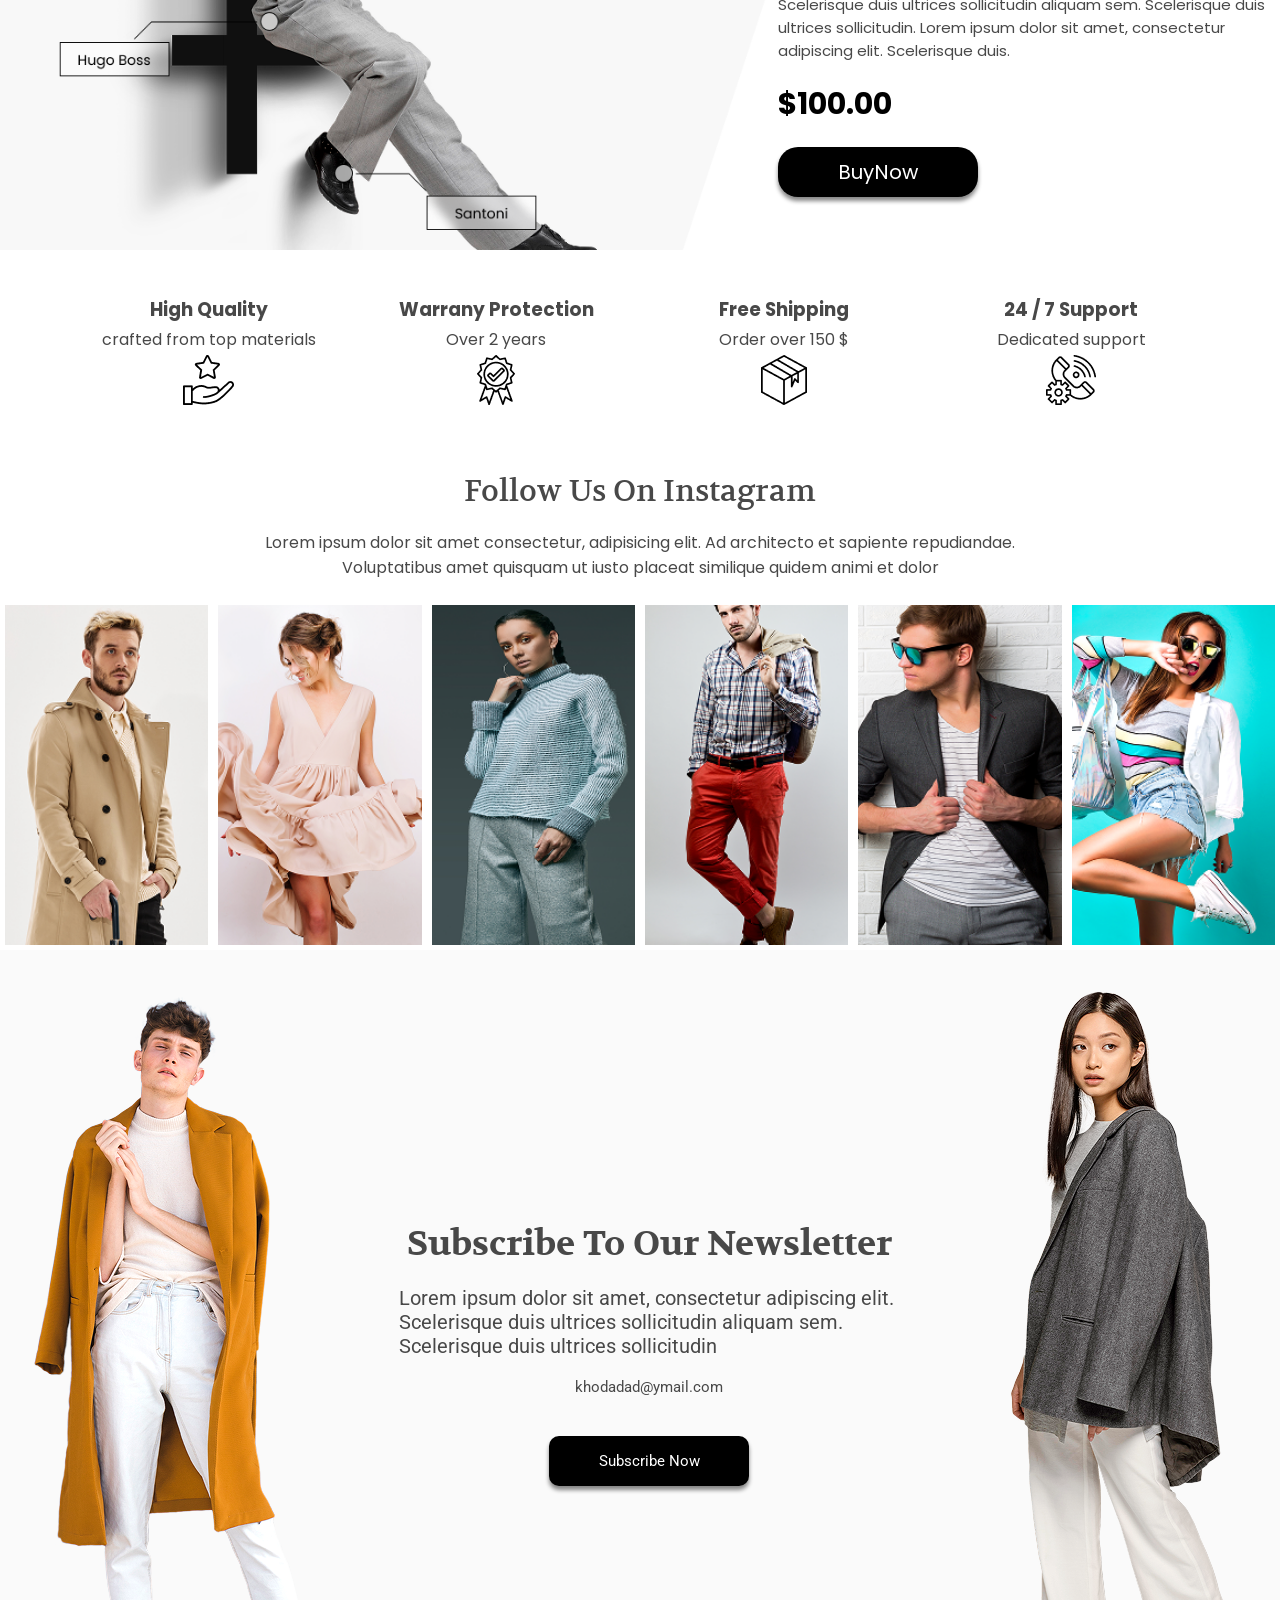
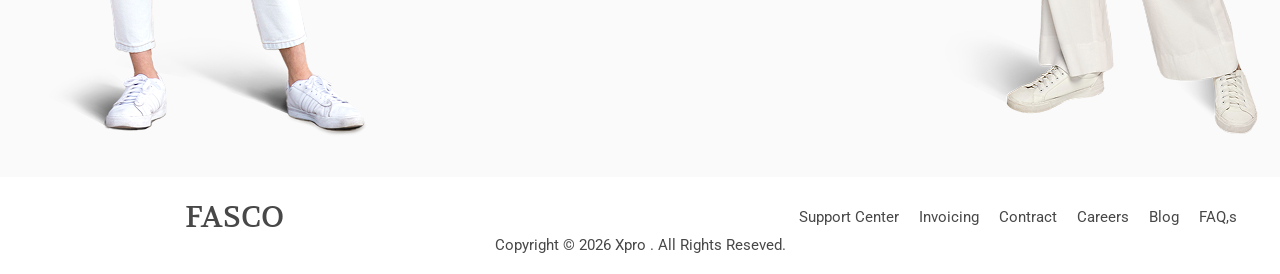
==== commit a76fc552: "Fix women-collection path" ====
--- a/index.html
+++ b/index.html
@@ -200,7 +200,7 @@
     </div>
     <!-- //////////////////////////endsec4/////////////////////// -->
      <section class="Women-Collection">
-      <figure><img src="img/picture/women-Collection/peaky-blinders.png" alt=""></figure>
+      <figure><img src="img/picture/women-collection/peaky-blinders.png" alt=""></figure>
       <div>
         <p>Women Collection</p>
         <h3>Peaky Blinders</h3>
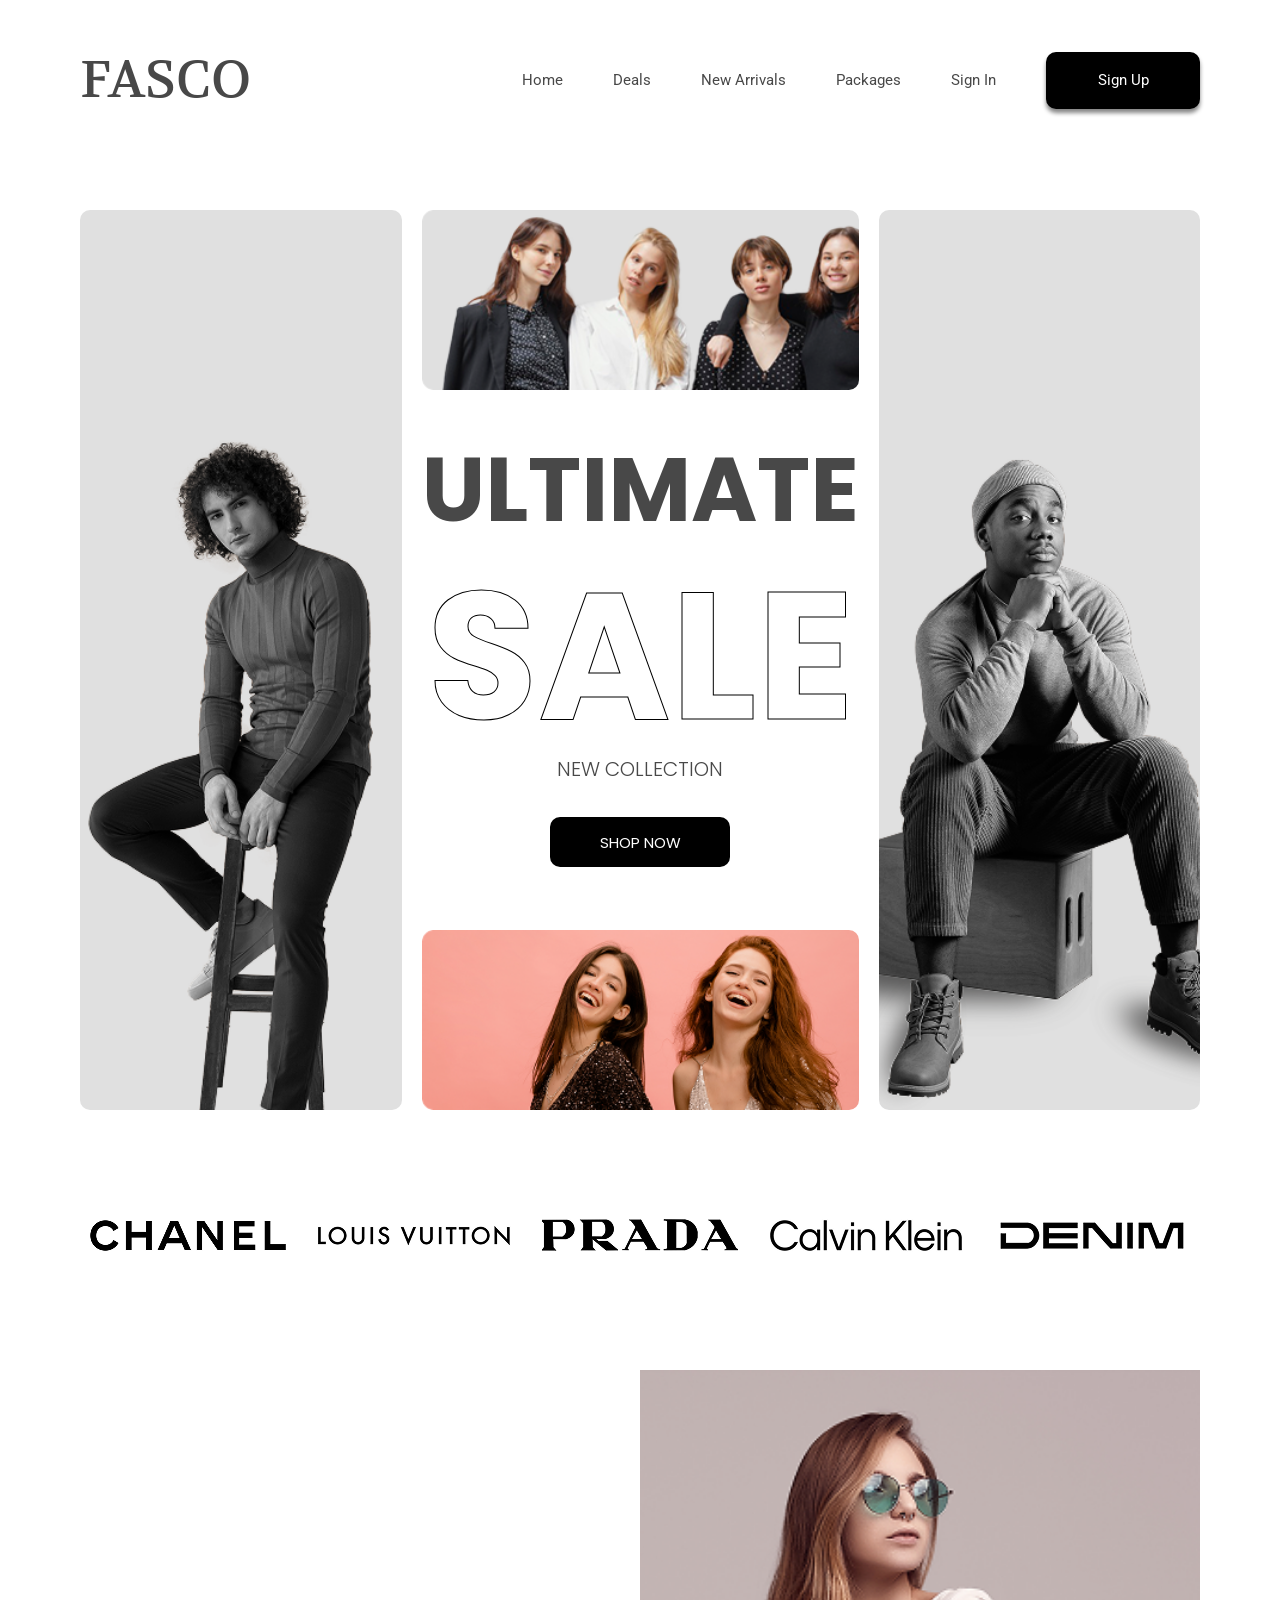
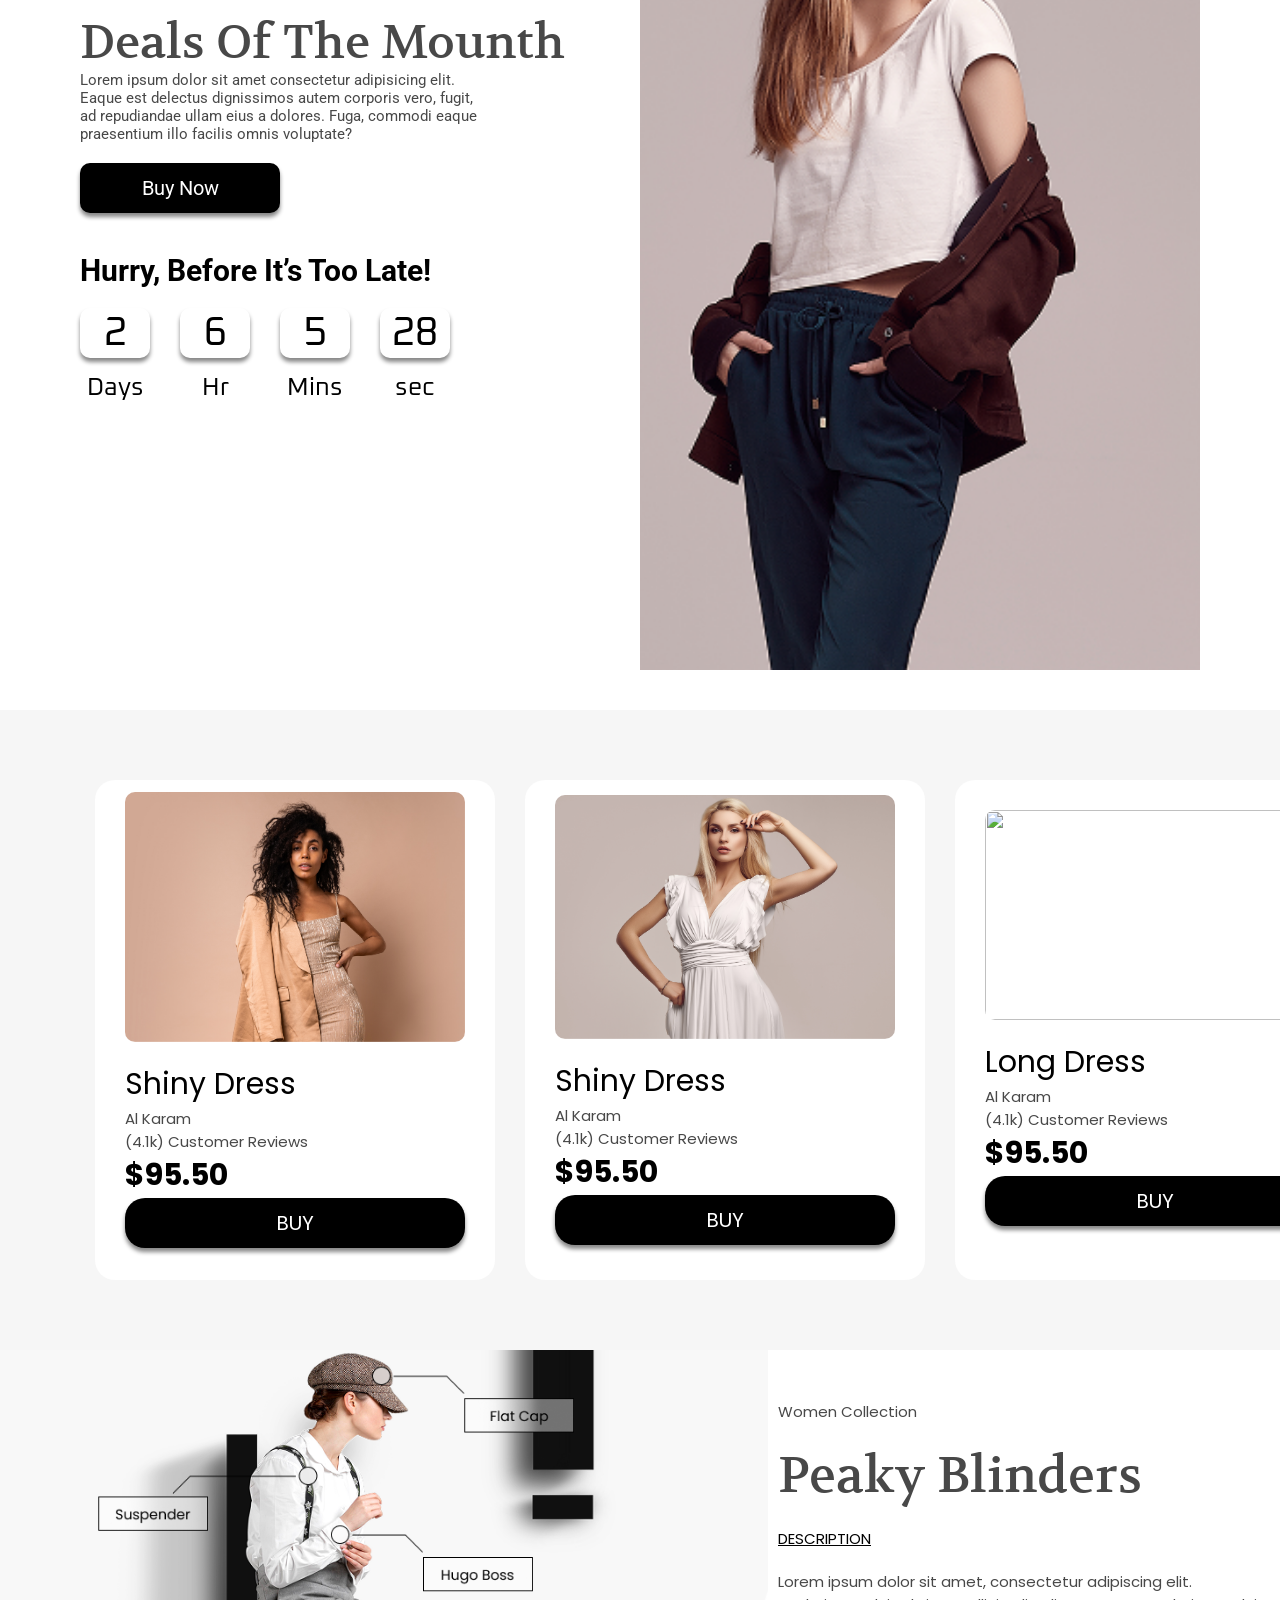
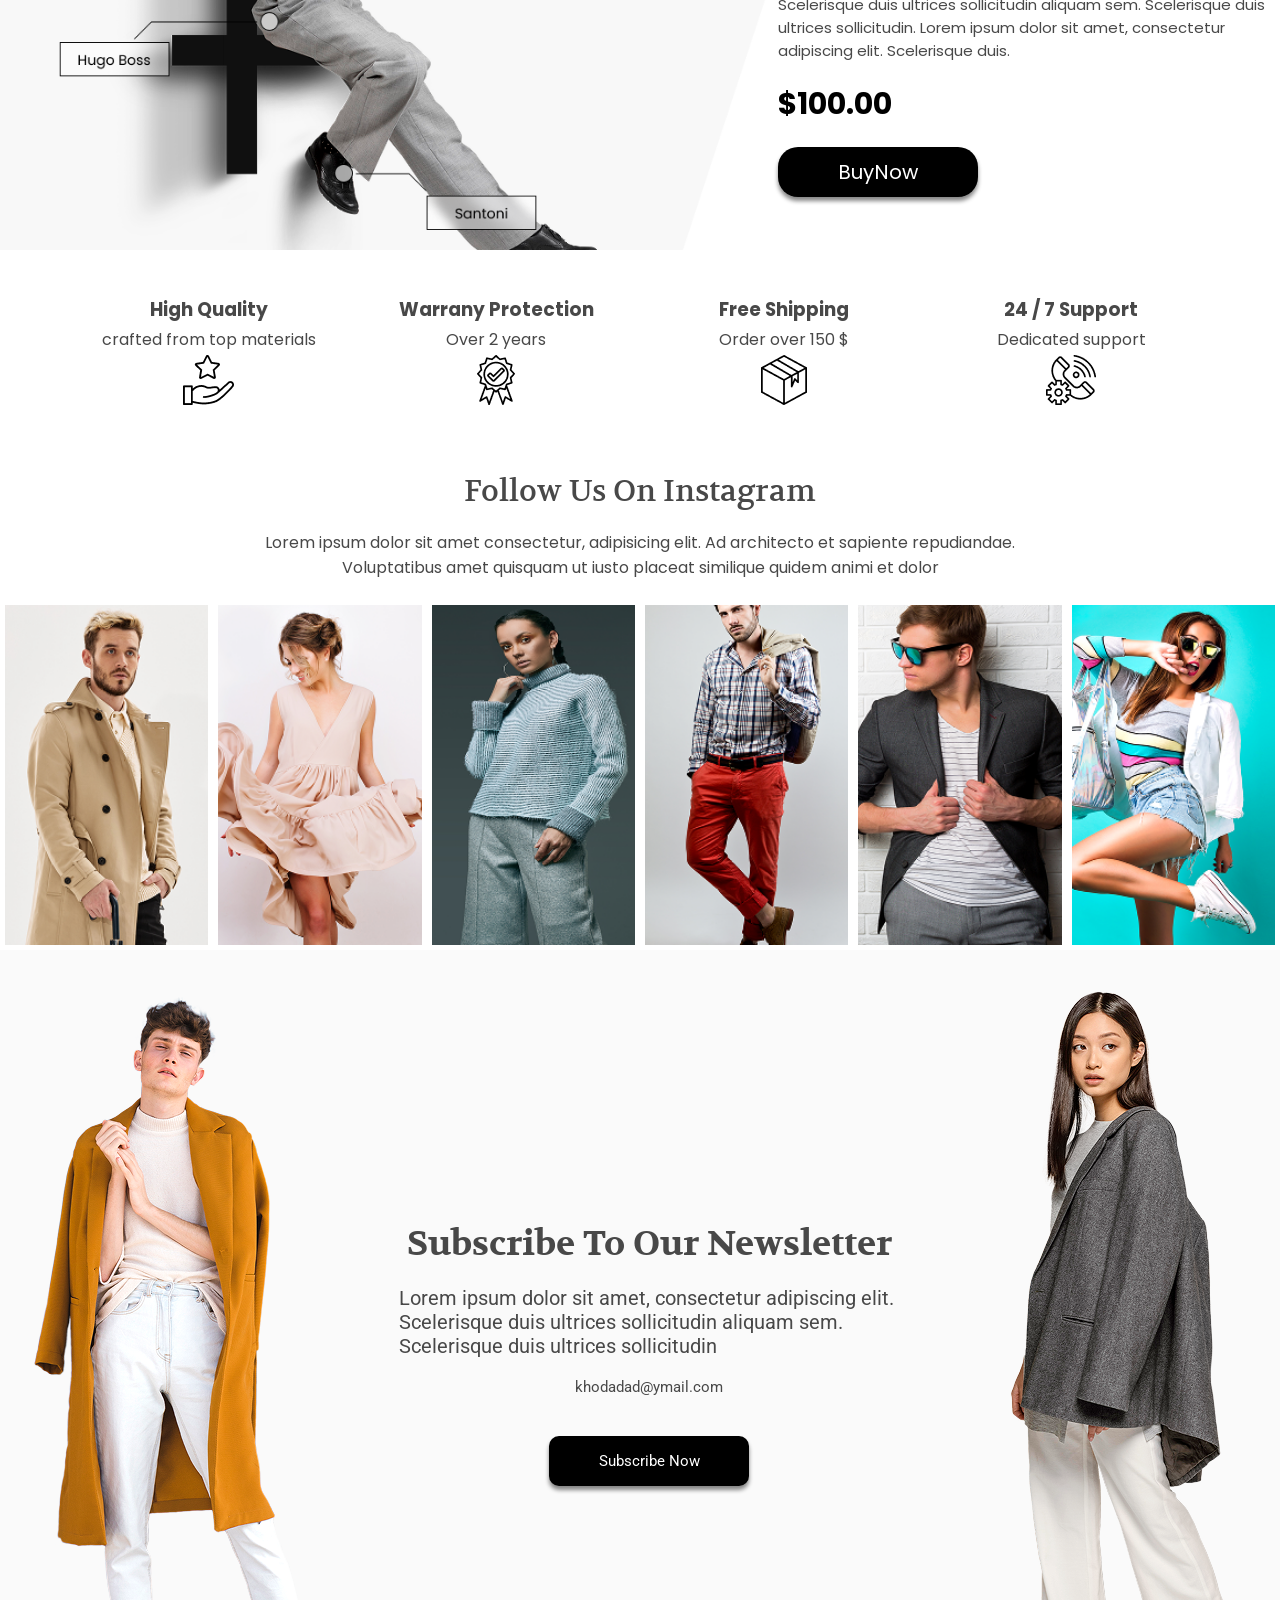
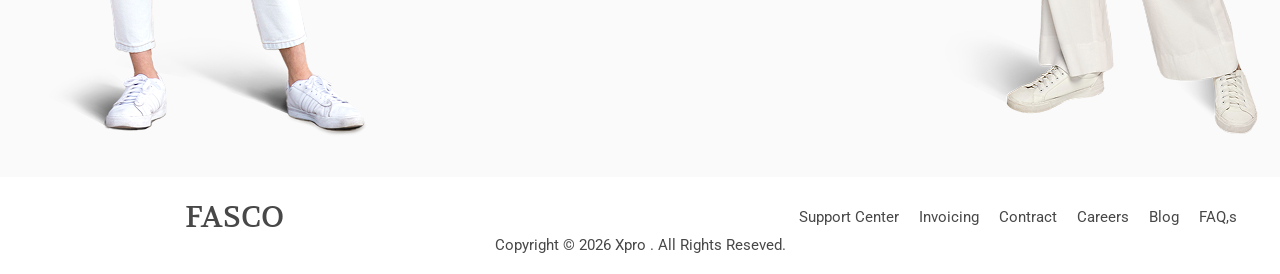
==== commit ab7807cf: "Fix adress picture" ====
--- a/index.html
+++ b/index.html
@@ -25,7 +25,7 @@
       rel="stylesheet"
     />
     <link rel="stylesheet" href="css/style.css" />
-    <link rel="stylesheet" href="css/Respansive.css">
+    <link rel="stylesheet" href="css/respansive.css">
   </head>
 
   <body>
@@ -164,7 +164,7 @@
         </figure>
 
         <figure class="card">
-          <img src="img/Picture/container-pic/images (4).png" alt="">
+          <img src="img/picture/container-pic/images (4).png" alt="">
           <figcaption>
             <p>White Dress</p>
             <span>Al Karam</span>
--- a/css/style.css
+++ b/css/style.css
@@ -103,7 +103,7 @@
     width: 100%;
     height: 100%;
     border-radius: 10px;
-    background-image: url(../img/Picture/collection/image\ 277.png);
+    background-image: url(../img/picture/collection/image\ 277.png);
     background-position: center;
     background-repeat: no-repeat;
     background-size: cover;
@@ -120,7 +120,7 @@
       width: 100%;
       height: 20%;
       border-radius: 10px;
-      background-image: url(../img/Picture/collection/image\ 276.png);
+      background-image: url(../img/picture/collection/image\ 276.png);
       background-size: cover;
       background-repeat: no-repeat;
     }
@@ -177,7 +177,7 @@
       width: 100%;
       height: 20%;
       border-radius: 10px;
-      background-image: url(../img/Picture/collection/image\ 279.png);
+      background-image: url(../img/picture/collection/image\ 279.png);
       background-size: cover;
       background-repeat: no-repeat;
     }
@@ -187,7 +187,7 @@
     width: 100%;
     height: 100%;
     border-radius: 10px;
-    background-image: url(../img/Picture/collection/image\ 278.png);
+    background-image: url(../img/picture/collection/image\ 278.png);
     background-position: center;
     background-repeat: no-repeat;
     background-size: cover;
@@ -812,7 +812,7 @@
     > .picture {
       width: 45%;
       height: 100%;
-      background-image: url(../img/Picture/login/image/sign-in.jpg);
+      background-image: url(../img/picture/login/image/sign-in.jpg);
       background-position: top;
       background-repeat: no-repeat;
       background-size: cover;
--- a/css/respansive.css
+++ b/css/respansive.css
@@ -0,0 +1,1283 @@
+/* ===========================================
+                TABLET
+=========================================== */
+
+@media (max-width:992px){
+
+/* ////////////////// Header ////////////////// */
+  .Head-Top{
+    height:auto;
+    padding:25px 35px;
+    flex-direction:column;
+    gap:25px;
+
+    >.icon-Text{
+
+      width:100%;
+      justify-content:center;
+
+    }
+
+    >.Menu{
+
+      width:100%;
+      justify-content:center;
+
+      >ul{
+
+        flex-wrap:wrap;
+        justify-content:center;
+        gap:20px;
+
+      }
+
+    }
+
+  }
+
+  /* ////////////////// Collection ////////////////// */
+
+  .Collection{
+
+    height:auto;
+    grid-template-columns:1fr;
+    padding:35px;
+    gap:25px;
+
+    >.Item-1,
+    >.Item-3{
+
+      height:500px;
+      background-attachment:scroll;
+
+    }
+
+    >.Item-2{
+
+      gap:20px;
+
+      >.pic-Collection-1,
+      >.pic-Collection-2{
+
+        height:180px;
+
+      }
+
+      >.Text-col{
+
+        height:auto;
+        gap:18px;
+
+        >h1{
+
+          font-size:70px;
+
+        }
+
+        >h2{
+
+          font-size:120px;
+          margin:0;
+
+        }
+
+      }
+
+    }
+
+  }
+
+  /* ////////////////// Branding ////////////////// */
+
+  .Branding{
+
+    height:auto;
+    padding:30px;
+    justify-content:center;
+    flex-wrap:wrap;
+
+    >div{
+
+      width:220px;
+      height:100px;
+
+      >img{
+
+        max-width:80%;
+
+      }
+
+    }
+
+  }
+
+  /* ////////////////// Delay ////////////////// */
+
+  .Delay{
+
+    height:auto;
+    grid-template-columns:1fr;
+    padding:35px;
+    gap:40px;
+
+    >.Text-Sec3{
+
+      align-items:center;
+      text-align:center;
+
+      >p{
+
+        width:100%;
+
+      }
+
+    }
+
+    >.slider{
+
+      height:500px;
+      margin:0;
+
+      figure{
+
+        figcaption{
+
+          width:120px;
+          height:120px;
+          font-size:35px;
+
+        }
+
+      }
+
+    }
+
+  }
+
+}
+
+
+/* ===========================================
+                MOBILE
+=========================================== */
+
+@media (max-width:768px){
+
+  /* ////////////////// Header ////////////////// */
+
+  .Head-Top{
+
+    padding:20px;
+
+    >.icon-Text{
+
+      >h2{
+
+        font-size:40px;
+
+      }
+
+    }
+
+    >.Menu{
+
+      >ul{
+
+        flex-direction:column;
+        gap:18px;
+
+        >.Bt-Menu{
+
+          width:180px;
+
+        }
+
+      }
+
+    }
+
+  }
+
+  /* ////////////////// Collection ////////////////// */
+
+  .Collection{
+
+    padding:20px;
+
+    >.Item-1,
+    >.Item-3{
+
+      height:320px;
+
+    }
+
+    >.Item-2{
+
+      justify-content:center;
+
+      >.pic-Collection-1,
+      >.pic-Collection-2{
+
+        display:none;
+
+      }
+
+      >.Text-col{
+
+        padding:20px 0;
+
+        >h1{
+
+          font-size:45px;
+
+        }
+
+        >h2{
+
+          font-size:75px;
+
+        }
+
+        >h4{
+
+          font-size:18px;
+
+        }
+
+        >.bt-col{
+
+          margin-top:10px;
+
+        }
+
+      }
+
+    }
+
+  }
+
+  /* ////////////////// Branding ////////////////// */
+
+  .Branding{
+
+    padding:20px;
+    gap:20px;
+
+    >div{
+
+      width:45%;
+      height:80px;
+
+    }
+
+  }
+
+  /* ////////////////// Delay ////////////////// */
+
+  .Delay{
+
+    padding:20px;
+
+    >.Text-Sec3{
+
+      >h3{
+
+        font-size:36px;
+
+      }
+
+      >.Free-shope{
+
+        >.number{
+
+          justify-content:center;
+          flex-wrap:wrap;
+          gap:15px;
+
+        }
+
+      }
+
+    }
+
+    >.slider{
+
+      height:360px;
+
+      figure{
+
+        figcaption{
+
+          width:90px;
+          height:90px;
+          font-size:25px;
+
+        }
+
+      }
+
+    }
+
+  }
+
+}
+
+
+/* ===========================================
+            SMALL MOBILE
+=========================================== */
+
+@media (max-width:480px){
+
+  /* ////////////////// Header ////////////////// */
+
+  .Head-Top{
+
+    padding:15px;
+
+    >.icon-Text{
+
+      >h2{
+
+        font-size:32px;
+
+      }
+
+    }
+
+    >.Menu{
+
+      >ul{
+
+        >a{
+
+          font-size:14px;
+
+        }
+
+      }
+
+    }
+
+  }
+
+  /* ////////////////// Collection ////////////////// */
+
+  .Collection{
+
+    padding:15px;
+
+    >.Item-1,
+    >.Item-3{
+
+      height:230px;
+
+    }
+
+    >.Item-2{
+
+      >.Text-col{
+
+        >h1{
+
+          font-size:32px;
+
+        }
+
+        >h2{
+
+          font-size:55px;
+
+        }
+
+        >h4{
+
+          font-size:15px;
+
+        }
+
+        >.bt-col{
+
+          width:150px;
+
+        }
+
+      }
+
+    }
+
+  }
+
+  /* ////////////////// Branding ////////////////// */
+
+  .Branding{
+
+    flex-direction:column;
+
+    >div{
+
+      width:100%;
+
+    }
+
+  }
+
+  /* ////////////////// Delay ////////////////// */
+
+  .Delay{
+
+    padding:15px;
+
+    >.Text-Sec3{
+
+      >h3{
+
+        font-size:28px;
+
+      }
+
+      >.Free-shope{
+
+        >h4{
+
+          font-size:24px;
+
+        }
+
+        >.number{
+
+          gap:10px;
+
+          >.time-box{
+
+            font-size:24px;
+
+            >.value{
+
+              width:55px;
+              height:45px;
+
+            }
+
+            >.lable{
+
+              font-size:16px;
+
+            }
+
+          }
+
+        }
+
+      }
+
+    }
+
+    >.slider{
+
+      height:260px;
+
+    }
+
+  }
+
+}
+/* ===========================================
+                TABLET
+=========================================== */
+
+@media (max-width:992px){
+
+  /* ////////////////// CARD ////////////////// */
+
+  .cuntainer{
+
+    overflow-x:auto;
+
+    >.scroll{
+
+      padding:30px;
+
+      >.card{
+
+        width:320px;
+        height:470px;
+
+      }
+
+    }
+
+  }
+
+  /* ////////////////// WOMEN ////////////////// */
+
+  .Women-Collection{
+
+    height:auto;
+    flex-direction:column;
+
+    >figure{
+
+      width:100%;
+
+    }
+
+    >div{
+
+      width:100%;
+      padding:40px;
+
+    }
+
+  }
+
+  /* ////////////////// TRUST ////////////////// */
+
+  .Trust{
+
+    height:auto;
+    padding:30px;
+    display:grid;
+    grid-template-columns:repeat(2,1fr);
+    gap:25px;
+
+    >div{
+
+      padding:20px;
+      border-radius:15px;
+
+    }
+
+  }
+
+  /* ////////////////// FOLLOW ////////////////// */
+
+  .Follow-US{
+
+    height:auto;
+    padding:30px 0;
+
+    >.Text{
+
+      height:auto;
+      margin-bottom:30px;
+
+      >p{
+
+        width:90%;
+
+      }
+
+    }
+
+    >.slider{
+
+      display:grid;
+      grid-template-columns:repeat(3,1fr);
+      gap:10px;
+      padding:20px;
+
+    }
+
+  }
+
+  /* ////////////////// SUBSCRIBE ////////////////// */
+
+  .Subscribe{
+
+    grid-template-columns:1fr;
+    gap:30px;
+    text-align:center;
+
+    >figure{
+
+      display:flex;
+      justify-content:center;
+
+    }
+
+    >.text-center{
+
+      >.text-sub{
+
+        width:100%;
+
+        >p{
+
+          width:100%;
+          text-align:center;
+
+        }
+
+      }
+
+    }
+
+  }
+
+  /* ////////////////// FOOTER ////////////////// */
+
+  footer{
+
+    height:auto;
+    padding:30px;
+
+    >.logo-li{
+
+      height:auto;
+      flex-direction:column;
+      gap:25px;
+
+      >h3{
+
+        width:100%;
+        justify-content:center;
+        padding:30px;
+
+      }
+
+      >ul{
+
+        width:100%;
+        justify-content:center;
+        flex-wrap:wrap;
+
+      }
+
+    }
+
+  }
+
+}
+
+/* ===========================================
+                MOBILE
+=========================================== */
+
+@media (max-width:768px){
+
+  /* ////////////////// CARD ////////////////// */
+
+  .cuntainer{
+
+    >.scroll{
+
+      padding:20px;
+
+      >.card{
+
+        width:270px;
+        height:420px;
+
+        &:hover{
+
+          scale:1;
+
+        }
+
+      }
+
+    }
+
+  }
+
+  /* ////////////////// WOMEN ////////////////// */
+
+  .Women-Collection{
+
+    >div{
+
+      padding:30px;
+
+      >h3{
+
+        font-size:38px;
+
+      }
+
+    }
+
+  }
+
+  /* ////////////////// TRUST ////////////////// */
+
+  .Trust{
+
+    padding:20px;
+    gap:20px;
+
+    >div{
+
+      >h3{
+
+        font-size:22px;
+
+      }
+
+      >span{
+
+        font-size:15px;
+
+      }
+
+    }
+
+  }
+
+  /* ////////////////// FOLLOW ////////////////// */
+
+  .Follow-US{
+
+    >.Text{
+
+      >h3{
+
+        font-size:28px;
+
+      }
+
+    }
+
+    >.slider{
+
+      grid-template-columns:repeat(2,1fr);
+
+    }
+
+  }
+
+  /* ////////////////// SUBSCRIBE ////////////////// */
+
+  .Subscribe{
+
+    padding:30px 20px;
+    display:grid;
+    grid-template-columns:1fr;
+    grid-template-rows:auto auto auto;
+    gap:25px;
+
+    >.text-center{
+
+      >.text-sub{
+
+        >h3{
+
+          font-size:30px;
+
+        }
+
+      }
+
+    }
+
+  }
+
+  /* ////////////////// FOOTER ////////////////// */
+
+  footer{
+
+    >.logo-li{
+
+      >ul{
+
+        gap:15px;
+
+      }
+
+    }
+
+    >.copy-right{
+
+      text-align:center;
+      padding:20px 0;
+
+    }
+
+  }
+
+}
+
+/* ===========================================
+            SMALL MOBILE
+=========================================== */
+
+@media (max-width:480px){
+
+  /* ////////////////// CARD ////////////////// */
+
+  .cuntainer{
+
+    >.scroll{
+
+      padding:15px;
+
+      >.card{
+
+        width:230px;
+        height:360px;
+
+        >figcaption{
+
+          font-size:16px;
+
+          >h5{
+
+            font-size:22px;
+
+          }
+
+        }
+
+      }
+
+    }
+
+  }
+
+  /* ////////////////// WOMEN ////////////////// */
+
+  .Women-Collection{
+
+    >div{
+
+      padding:20px;
+
+      >h3{
+
+        font-size:30px;
+
+      }
+
+      >.Bt-woman{
+
+        width:160px;
+
+      }
+
+    }
+
+  }
+
+  /* ////////////////// TRUST ////////////////// */
+
+  .Trust{
+
+    grid-template-columns:1fr;
+
+  }
+
+  /* ////////////////// FOLLOW ////////////////// */
+
+  .Follow-US{
+
+    >.Text{
+
+      >h3{
+
+        font-size:24px;
+
+      }
+
+      >p{
+
+        font-size:14px;
+
+      }
+
+    }
+
+    >.slider{
+
+      grid-template-columns:1fr;
+
+    }
+
+  }
+
+  /* ////////////////// SUBSCRIBE ////////////////// */
+
+  .Subscribe{
+
+    padding:20px 15px;
+
+    >.text-center{
+
+      >.text-sub{
+
+        gap:15px;
+
+        >h3{
+
+          font-size:25px;
+
+        }
+
+        >p{
+
+          font-size:15px;
+
+        }
+
+        >.Bt-Sub{
+
+          width:170px;
+
+        }
+
+      }
+
+    }
+
+  }
+
+  /* ////////////////// FOOTER ////////////////// */
+
+  footer{
+
+    >.logo-li{
+
+      >ul{
+
+        flex-direction:column;
+
+      }
+
+    }
+
+    >.copy-right{
+
+      font-size:13px;
+
+    }
+
+  }
+
+}
+@media (max-width:768px){
+
+  .box-sign-in{
+
+    min-height:100vh;
+    padding:20px 10px;
+
+    >.SignIn{
+
+      width:100%;
+      height:auto;
+      flex-direction:column;
+
+      >.picture{
+
+        display:none;
+
+      }
+
+      >.list-Sign-In{
+
+        width:100%;
+        padding:20px;
+
+        >.text-list{
+
+          >.text{
+
+            align-items:center;
+
+            >h3{
+              font-size:50px;
+            }
+
+            >p{
+              font-size:20px;
+            }
+
+          }
+
+          >.sign-By{
+
+            flex-direction:column;
+            gap:15px;
+
+            >.Bt-Sign{
+
+              width:100%;
+              height:55px;
+
+            }
+
+          }
+
+          >.input-text{
+
+            >.type{
+
+              width:100%;
+              height:55px;
+
+            }
+
+          }
+
+          >.input-button{
+
+            >.Bt-send,
+            >.Bt-Rigister,
+            >.txt-frogetpass{
+
+              width:100%;
+              margin:10px 0;
+
+            }
+
+          }
+
+        }
+
+      }
+
+    }
+
+  }
+
+}
+
+/* =========================================
+            SIGN UP RESPONSIVE
+========================================= */
+
+/* ---------- Tablet ---------- */
+
+@media (max-width:992px){
+
+  .box-sign-Up{
+
+    height:auto;
+    padding:30px 20px;
+
+    >.SignUp{
+
+      width:100%;
+      height:auto;
+
+      >.picture{
+
+        width:40%;
+
+      }
+
+      >.list-Sign-Up{
+
+        width:60%;
+
+        >.text-list-Up{
+
+          >.sign-By-Up{
+
+            flex-direction:column;
+            gap:15px;
+
+            >.Bt-Sign-Up{
+
+              width:100%;
+              height:55px;
+
+            }
+
+          }
+
+          >.input-text-Up{
+
+            grid-template-columns:1fr;
+
+            >.type-Up{
+
+              width:100%;
+
+            }
+
+          }
+
+          >.input-button-Up{
+
+            >.Bt-send-Up,
+            >.Bt-Rigister-Up{
+
+              width:100%;
+
+            }
+
+          }
+
+        }
+
+      }
+
+    }
+
+  }
+
+}
+
+
+/* ---------- Mobile ---------- */
+
+@media (max-width:768px){
+
+  .box-sign-Up{
+
+    min-height:100vh;
+    height:auto;
+    padding:20px 10px;
+
+    >.SignUp{
+
+      width:100%;
+      height:auto;
+      flex-direction:column;
+
+      >.picture{
+
+        display:none;
+
+      }
+
+      >.list-Sign-Up{
+
+        width:100%;
+        padding:20px;
+
+        >.text-list-Up{
+
+          >.text-Up{
+
+            align-items:center;
+
+            >h3{
+
+              font-size:50px;
+
+            }
+
+            >p{
+
+              font-size:20px;
+
+            }
+
+          }
+
+          >.sign-By-Up{
+
+            width:100%;
+            flex-direction:column;
+            gap:15px;
+
+            >.Bt-Sign-Up{
+
+              width:100%;
+              height:55px;
+
+            }
+
+          }
+
+          >.input-text-Up{
+
+            width:100%;
+            grid-template-columns:1fr;
+            gap:15px;
+
+            >.type-Up{
+
+              width:100%;
+              height:55px;
+
+            }
+
+          }
+
+          >.input-button-Up{
+
+            width:100%;
+
+            >.Bt-send-Up,
+            >.Bt-Rigister-Up,
+            >.txt-frogetpass-Up{
+
+              width:100%;
+              margin:10px 0;
+
+            }
+
+          }
+
+        }
+
+      }
+
+    }
+
+  }
+
+}
+
+
+/* ---------- Small Mobile ---------- */
+
+@media (max-width:480px){
+
+  .box-sign-Up{
+
+    padding:10px;
+
+    >.SignUp{
+
+      border-radius:15px;
+
+      >.list-Sign-Up{
+
+        padding:15px;
+
+        >.text-list-Up{
+
+          >.text-Up{
+
+            >h3{
+
+              font-size:42px;
+
+            }
+
+            >p{
+
+              font-size:18px;
+
+            }
+
+          }
+
+          >.text-Or-Up{
+
+            font-size:22px;
+
+          }
+
+          >.sign-By-Up{
+
+            >.Bt-Sign-Up{
+
+              font-size:15px;
+
+            }
+
+          }
+
+        }
+
+      }
+
+    }
+
+  }
+
+}
